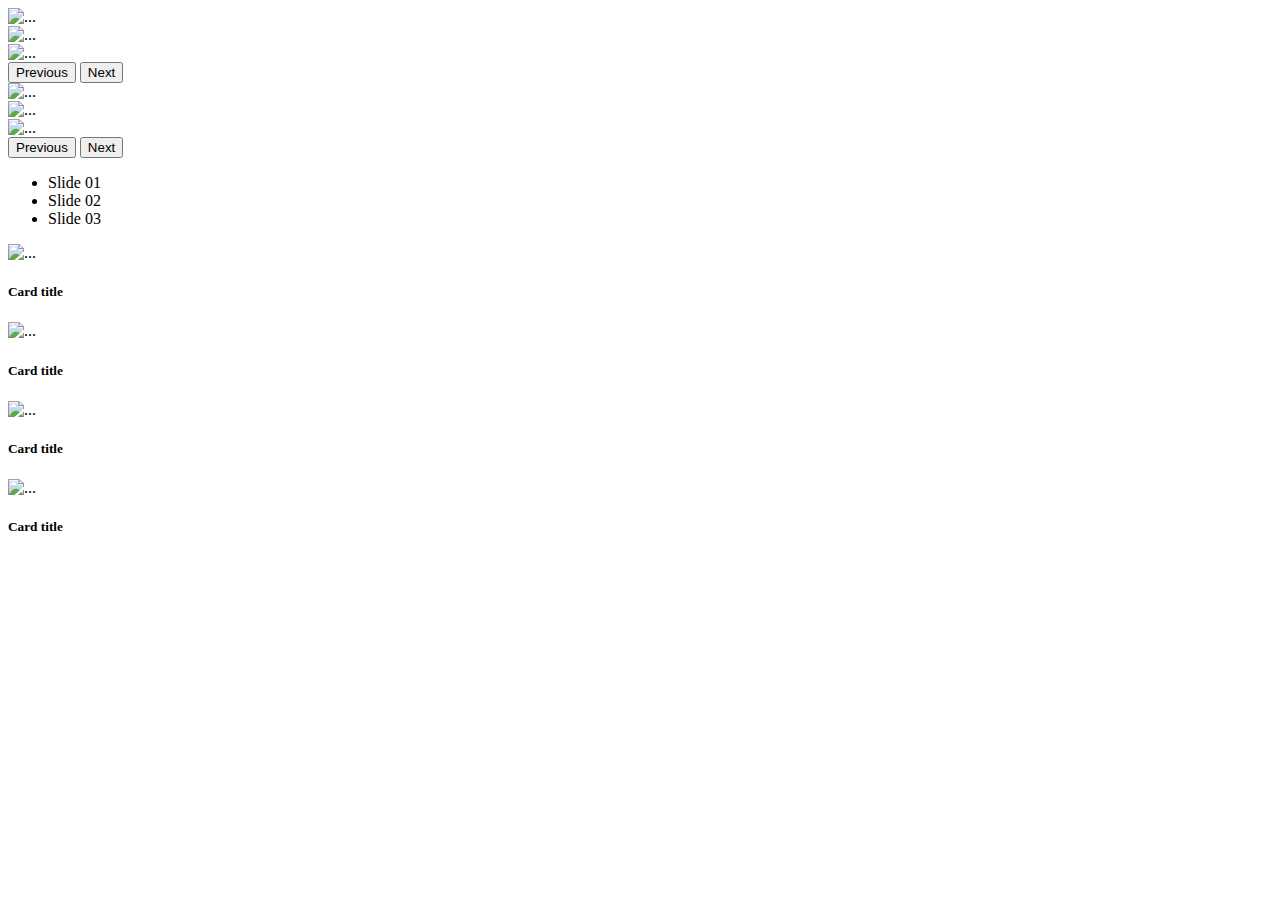
==== home.html @ 9c2af55e "Initial commit" ====
<!DOCTYPE html>
<html lang="es">
    <head>
        <meta charset="UTF-8">
        <meta name="viewport" content="width=device-width, initial-scale=1.0">
        <link href="https://cdn.jsdelivr.net/npm/bootstrap@5.1.3/dist/css/bootstrap.min.css" rel="stylesheet" integrity="sha384-1BmE4kWBq78iYhFldvKuhfTAU6auU8tT94WrHftjDbrCEXSU1oBoqyl2QvZ6jIW3" crossorigin="anonymous">
        <link href="https://cdn.jsdelivr.net/npm/@splidejs/splide@3.6.12/dist/css/splide.min.css">
    </head>

    <body>

        <div id="carouselExampleControls" class="carousel slide" data-bs-ride="carousel">
            <div class="carousel-inner">
              <div class="carousel-item active">
                <img src="https://www.highsnobiety.com/static-assets/thumbor/fL8IIqstKiZRRdXD_s-E1AO3zhA=/1600x1067/www.highsnobiety.com/static-assets/wp-content/uploads/2019/12/13124156/vintage-clothes-thrift-shopping-main.jpg" class="d-block w-100" alt="...">
              </div>
              <div class="carousel-item">
                <img src="https://www.highsnobiety.com/static-assets/thumbor/fL8IIqstKiZRRdXD_s-E1AO3zhA=/1600x1067/www.highsnobiety.com/static-assets/wp-content/uploads/2019/12/13124156/vintage-clothes-thrift-shopping-main.jpg" class="d-block w-100" alt="...">
              </div>
              <div class="carousel-item">
                <img src="https://www.highsnobiety.com/static-assets/thumbor/fL8IIqstKiZRRdXD_s-E1AO3zhA=/1600x1067/www.highsnobiety.com/static-assets/wp-content/uploads/2019/12/13124156/vintage-clothes-thrift-shopping-main.jpg" class="d-block w-100" alt="...">
              </div>
            </div>
            <button class="carousel-control-prev" type="button" data-bs-target="#carouselExampleControls" data-bs-slide="prev">
              <span class="carousel-control-prev-icon" aria-hidden="true"></span>
              <span class="visually-hidden">Previous</span>
            </button>
            <button class="carousel-control-next" type="button" data-bs-target="#carouselExampleControls" data-bs-slide="next">
              <span class="carousel-control-next-icon" aria-hidden="true"></span>
              <span class="visually-hidden">Next</span>
            </button>
        </div>

        <div id="carouselExampleControls" class="carousel slide" data-bs-ride="carousel">
            <div class="carousel-inner">
              <div class="carousel-item active">
                <img src="https://www.highsnobiety.com/static-assets/thumbor/fL8IIqstKiZRRdXD_s-E1AO3zhA=/1600x1067/www.highsnobiety.com/static-assets/wp-content/uploads/2019/12/13124156/vintage-clothes-thrift-shopping-main.jpg" class="d-block w-100" alt="...">
              </div>
              <div class="carousel-item">
                <img src="https://www.highsnobiety.com/static-assets/thumbor/fL8IIqstKiZRRdXD_s-E1AO3zhA=/1600x1067/www.highsnobiety.com/static-assets/wp-content/uploads/2019/12/13124156/vintage-clothes-thrift-shopping-main.jpg" class="d-block w-100" alt="...">
              </div>
              <div class="carousel-item">
                <img src="https://www.highsnobiety.com/static-assets/thumbor/fL8IIqstKiZRRdXD_s-E1AO3zhA=/1600x1067/www.highsnobiety.com/static-assets/wp-content/uploads/2019/12/13124156/vintage-clothes-thrift-shopping-main.jpg" class="d-block w-100" alt="...">
              </div>
            </div>
            <button class="carousel-control-prev" type="button" data-bs-target="#carouselExampleControls" data-bs-slide="prev">
              <span class="carousel-control-prev-icon" aria-hidden="true"></span>
              <span class="visually-hidden">Previous</span>
            </button>
            <button class="carousel-control-next" type="button" data-bs-target="#carouselExampleControls" data-bs-slide="next">
              <span class="carousel-control-next-icon" aria-hidden="true"></span>
              <span class="visually-hidden">Next</span>
            </button>
        </div>



        <div class="splide">
            <div class="splide__track">
                  <ul class="splide__list">
                      <li class="splide__slide">Slide 01</li>
                      <li class="splide__slide">Slide 02</li>
                      <li class="splide__slide">Slide 03</li>
                  </ul>
            </div>
        </div>


        <div class="row">
            <div class="col-md-3">
                <div class="card">
                    <img src="https://carestino-pe-wrzqwdwu5ozbnlo9.stackpathdns.com/uploads/productos_imagen_3081-1_pe-1605543957.jpg" class="card-img-top" alt="...">
                    <div class="card-body">
                        <h5 class="card-title">Card title</h5>
                    </div>
                </div>
            </div>
            <div class="col-md-3">
                <div class="card">
                    <img src="https://carestino-pe-wrzqwdwu5ozbnlo9.stackpathdns.com/uploads/productos_imagen_3081-1_pe-1605543957.jpg" class="card-img-top" alt="...">
                    <div class="card-body">
                        <h5 class="card-title">Card title</h5>
                    </div>                </div>
            </div>
            <div class="col-md-3">
                <div class="card">
                    <img src="https://carestino-pe-wrzqwdwu5ozbnlo9.stackpathdns.com/uploads/productos_imagen_3081-1_pe-1605543957.jpg" class="card-img-top" alt="...">
                    <div class="card-body">
                        <h5 class="card-title">Card title</h5>
                    </div>
                </div>
            </div>
            <div class="col-md-3">
                <div class="card">
                    <img src="https://carestino-pe-wrzqwdwu5ozbnlo9.stackpathdns.com/uploads/productos_imagen_3081-1_pe-1605543957.jpg" class="card-img-top" alt="...">
                    <div class="card-body">
                        <h5 class="card-title">Card title</h5>
                    </div>
                </div>
            </div>
        </div>

        <script src="https://cdn.jsdelivr.net/npm/bootstrap@5.1.3/dist/js/bootstrap.bundle.min.js" integrity="sha384-ka7Sk0Gln4gmtz2MlQnikT1wXgYsOg+OMhuP+IlRH9sENBO0LRn5q+8nbTov4+1p" crossorigin="anonymous"></script>
        <script type="text/javascript" src="https://cdn.jsdelivr.net/npm/@glidejs/glide"></script>
    </body>
</html>
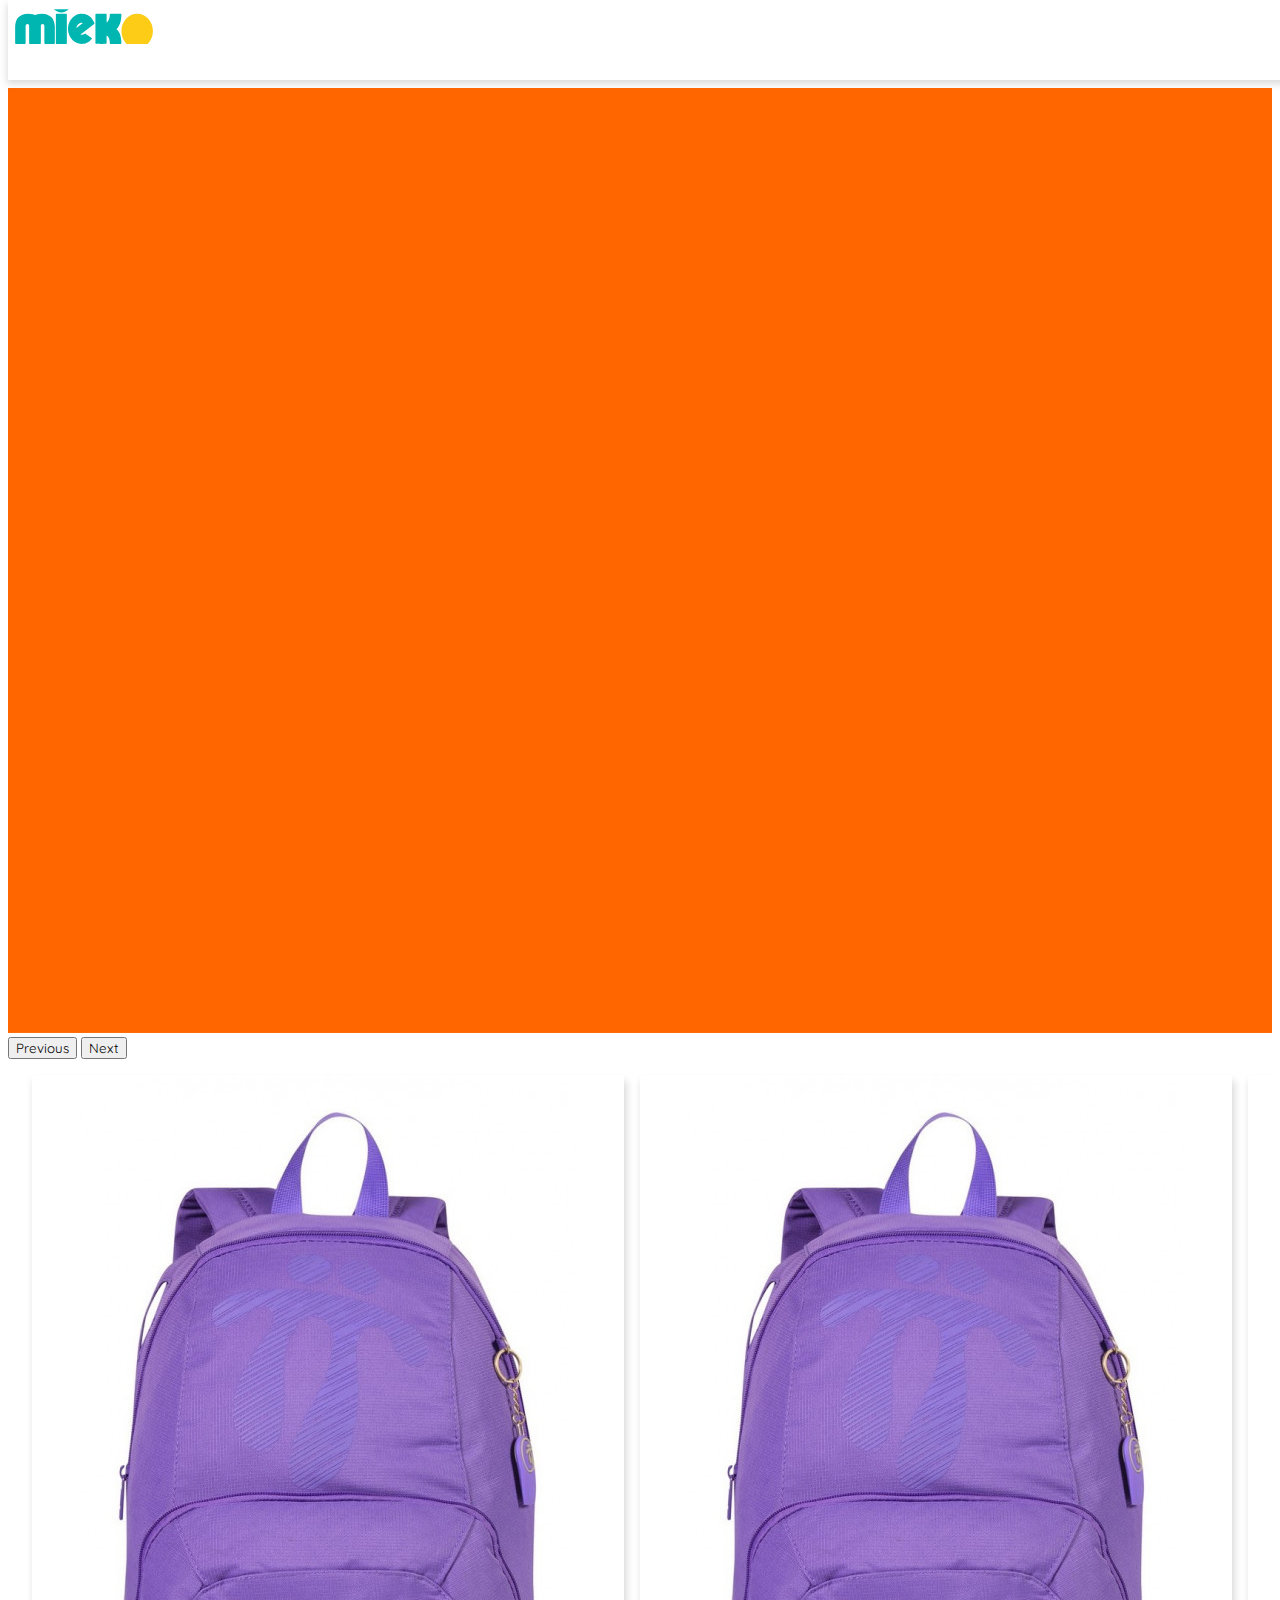
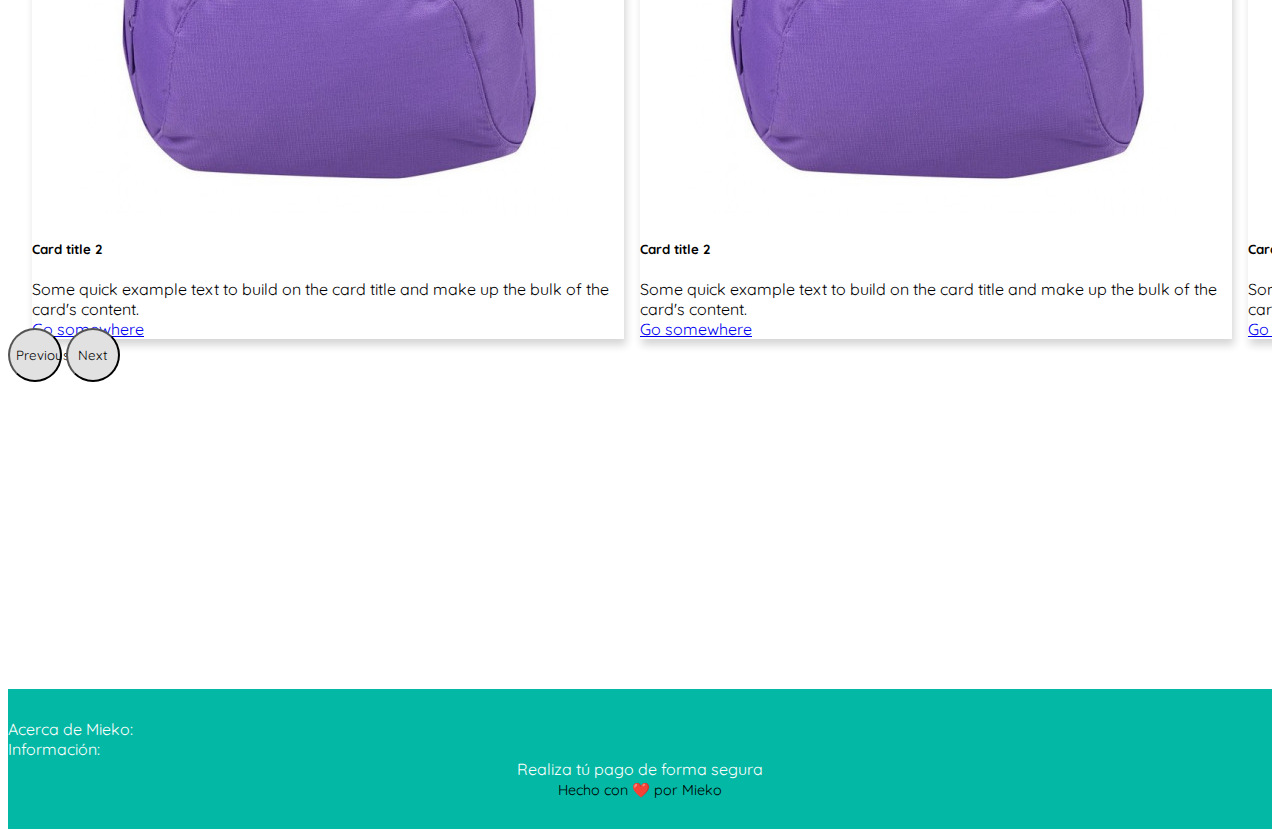
==== commit 34a84548: "home" ====
--- a/home.html
+++ b/home.html
@@ -1,106 +1,192 @@
 <!DOCTYPE html>
 <html lang="es">
     <head>
-        <meta charset="UTF-8">
-        <meta name="viewport" content="width=device-width, initial-scale=1.0">
-        <link href="https://cdn.jsdelivr.net/npm/bootstrap@5.1.3/dist/css/bootstrap.min.css" rel="stylesheet" integrity="sha384-1BmE4kWBq78iYhFldvKuhfTAU6auU8tT94WrHftjDbrCEXSU1oBoqyl2QvZ6jIW3" crossorigin="anonymous">
-        <link href="https://cdn.jsdelivr.net/npm/@splidejs/splide@3.6.12/dist/css/splide.min.css">
+      <meta charset="utf-8">
+      <meta http-equiv="X-UA-Compatible" content="IE=edge">
+      <meta name="viewport" content="width=device-width, initial-scale=1.0">
+      <link rel="stylesheet" href="https://necolas.github.io/normalize.css/8.0.1/normalize.css">
+      <link href="https://cdn.jsdelivr.net/npm/bootstrap@5.1.3/dist/css/bootstrap.min.css" rel="stylesheet" integrity="sha384-1BmE4kWBq78iYhFldvKuhfTAU6auU8tT94WrHftjDbrCEXSU1oBoqyl2QvZ6jIW3" crossorigin="anonymous">
+      <link rel="stylesheet" href="https://maxst.icons8.com/vue-static/landings/line-awesome/line-awesome/1.3.0/css/line-awesome.min.css">
+      <link rel="stylesheet" href="./assets/css/io.css?v=1">
     </head>
+
 
     <body>
 
-        <div id="carouselExampleControls" class="carousel slide" data-bs-ride="carousel">
-            <div class="carousel-inner">
-              <div class="carousel-item active">
-                <img src="https://www.highsnobiety.com/static-assets/thumbor/fL8IIqstKiZRRdXD_s-E1AO3zhA=/1600x1067/www.highsnobiety.com/static-assets/wp-content/uploads/2019/12/13124156/vintage-clothes-thrift-shopping-main.jpg" class="d-block w-100" alt="...">
+      <header class="header-main">
+          <div class="deskContent">
+              <img class="logo" src="assets/img/logo_mieko.svg" alt="">
+              <a href="https://mieko.pe/mi-cuenta" title="Acceda a su cuenta de cliente" rel="nofollow">
+                  <i class="las la-user icon_top"></i>
+              </a>
+          </div>
+          <div class="mobileContent">
+              <img class="logo" src="assets/img/logo_mieko.svg" alt="">
+          </div>
+      </header>
+
+      <main class="content-main content-main-std">
+        
+        <div class="banner-home">
+
+          <div class="deskContent">
+            <div id="carouselExampleControls" class="carousel slide" data-bs-ride="carousel">
+              <div class="carousel-inner">
+                <div class="carousel-item active">
+                  <img src="./assets/img/banner/template-banner-web.svg" class="d-block w-100" alt="...">
+                </div>
+                <!-- <div class="carousel-item">
+                  <img src="https://www.peru-retail.com/wp-content/uploads/Saga-Falabella-aumento-utilidad-neta-en-Peru-1024x619.jpg" class="d-block w-100" alt="...">
+                </div>
+                <div class="carousel-item">
+                  <img src="https://www.peru-retail.com/wp-content/uploads/Saga-Falabella-aumento-utilidad-neta-en-Peru-1024x619.jpg" class="d-block w-100" alt="...">
+                </div> -->
               </div>
-              <div class="carousel-item">
-                <img src="https://www.highsnobiety.com/static-assets/thumbor/fL8IIqstKiZRRdXD_s-E1AO3zhA=/1600x1067/www.highsnobiety.com/static-assets/wp-content/uploads/2019/12/13124156/vintage-clothes-thrift-shopping-main.jpg" class="d-block w-100" alt="...">
+              <button class="carousel-control-prev" type="button" data-bs-target="#carouselExampleControls" data-bs-slide="prev">
+                <span class="carousel-control-prev-icon" aria-hidden="true"></span>
+                <span class="visually-hidden">Previous</span>
+              </button>
+              <button class="carousel-control-next" type="button" data-bs-target="#carouselExampleControls" data-bs-slide="next">
+                <span class="carousel-control-next-icon" aria-hidden="true"></span>
+                <span class="visually-hidden">Next</span>
+              </button>
+            </div>
+          </div>
+
+          <div class="mobileContent">
+            <div id="carouselExampleControls" class="carousel slide" data-bs-ride="carousel">
+              <div class="carousel-inner">
+                <div class="carousel-item active">
+                  <img src="./assets/img/banner/movil-slider.png" class="d-block w-100" alt="...">
+                </div>
+                <!-- <div class="carousel-item">
+                  <img src="https://www.peru-retail.com/wp-content/uploads/Saga-Falabella-aumento-utilidad-neta-en-Peru-1024x619.jpg" class="d-block w-100" alt="...">
+                </div>
+                <div class="carousel-item">
+                  <img src="https://www.peru-retail.com/wp-content/uploads/Saga-Falabella-aumento-utilidad-neta-en-Peru-1024x619.jpg" class="d-block w-100" alt="...">
+                </div> -->
               </div>
-              <div class="carousel-item">
-                <img src="https://www.highsnobiety.com/static-assets/thumbor/fL8IIqstKiZRRdXD_s-E1AO3zhA=/1600x1067/www.highsnobiety.com/static-assets/wp-content/uploads/2019/12/13124156/vintage-clothes-thrift-shopping-main.jpg" class="d-block w-100" alt="...">
-              </div>
+              <button class="carousel-control-prev" type="button" data-bs-target="#carouselExampleControls" data-bs-slide="prev">
+                <span class="carousel-control-prev-icon" aria-hidden="true"></span>
+                <span class="visually-hidden">Previous</span>
+              </button>
+              <button class="carousel-control-next" type="button" data-bs-target="#carouselExampleControls" data-bs-slide="next">
+                <span class="carousel-control-next-icon" aria-hidden="true"></span>
+                <span class="visually-hidden">Next</span>
+              </button>
             </div>
-            <button class="carousel-control-prev" type="button" data-bs-target="#carouselExampleControls" data-bs-slide="prev">
-              <span class="carousel-control-prev-icon" aria-hidden="true"></span>
-              <span class="visually-hidden">Previous</span>
-            </button>
-            <button class="carousel-control-next" type="button" data-bs-target="#carouselExampleControls" data-bs-slide="next">
-              <span class="carousel-control-next-icon" aria-hidden="true"></span>
-              <span class="visually-hidden">Next</span>
-            </button>
-        </div>
+          </div>          
 
-        <div id="carouselExampleControls" class="carousel slide" data-bs-ride="carousel">
-            <div class="carousel-inner">
-              <div class="carousel-item active">
-                <img src="https://www.highsnobiety.com/static-assets/thumbor/fL8IIqstKiZRRdXD_s-E1AO3zhA=/1600x1067/www.highsnobiety.com/static-assets/wp-content/uploads/2019/12/13124156/vintage-clothes-thrift-shopping-main.jpg" class="d-block w-100" alt="...">
-              </div>
-              <div class="carousel-item">
-                <img src="https://www.highsnobiety.com/static-assets/thumbor/fL8IIqstKiZRRdXD_s-E1AO3zhA=/1600x1067/www.highsnobiety.com/static-assets/wp-content/uploads/2019/12/13124156/vintage-clothes-thrift-shopping-main.jpg" class="d-block w-100" alt="...">
-              </div>
-              <div class="carousel-item">
-                <img src="https://www.highsnobiety.com/static-assets/thumbor/fL8IIqstKiZRRdXD_s-E1AO3zhA=/1600x1067/www.highsnobiety.com/static-assets/wp-content/uploads/2019/12/13124156/vintage-clothes-thrift-shopping-main.jpg" class="d-block w-100" alt="...">
-              </div>
-            </div>
-            <button class="carousel-control-prev" type="button" data-bs-target="#carouselExampleControls" data-bs-slide="prev">
-              <span class="carousel-control-prev-icon" aria-hidden="true"></span>
-              <span class="visually-hidden">Previous</span>
-            </button>
-            <button class="carousel-control-next" type="button" data-bs-target="#carouselExampleControls" data-bs-slide="next">
-              <span class="carousel-control-next-icon" aria-hidden="true"></span>
-              <span class="visually-hidden">Next</span>
-            </button>
         </div>
 
 
 
-        <div class="splide">
-            <div class="splide__track">
-                  <ul class="splide__list">
-                      <li class="splide__slide">Slide 01</li>
-                      <li class="splide__slide">Slide 02</li>
-                      <li class="splide__slide">Slide 03</li>
-                  </ul>
+        <div id="carouselExampleControls" class="carousel slide" data-bs-ride="carousel">
+          <div class="carousel-inner carousel-inner-custom">
+            <div class="carousel-item carousel-item-custom active">
+              
+              <div class="card card-product-custom">
+                <img src="/assets/img/producto.jpg" class="d-block w-100" alt="...">
+                <div class="card-body">
+                    <h5 class="card-title">Card title 2</h5>
+                    <p class="card-text">Some quick example text to build on the card title and make up the bulk of the
+                        card's content.</p>
+                    <a href="#" class="btn btn-primary">Go somewhere</a>
+                </div>
+              </div>
+
             </div>
+            <div class="carousel-item carousel-item-custom">
+              
+              <div class="card card-product-custom">
+                <img src="/assets/img/producto.jpg" class="d-block w-100" alt="...">
+                <div class="card-body">
+                    <h5 class="card-title">Card title 2</h5>
+                    <p class="card-text">Some quick example text to build on the card title and make up the bulk of the
+                        card's content.</p>
+                    <a href="#" class="btn btn-primary">Go somewhere</a>
+                </div>
+              </div>
+
+            </div>
+
+
+            <div class="carousel-item carousel-item-custom">
+              
+              <div class="card card-product-custom">
+                <img src="/assets/img/producto.jpg" class="d-block w-100" alt="...">
+                <div class="card-body">
+                    <h5 class="card-title">Card title 2</h5>
+                    <p class="card-text">Some quick example text to build on the card title and make up the bulk of the
+                        card's content.</p>
+                    <a href="#" class="btn btn-primary">Go somewhere</a>
+                </div>
+              </div>
+
+            </div>
+
+            <div class="carousel-item carousel-item-custom">
+              
+              <div class="card card-product-custom">
+                <img src="/assets/img/producto.jpg" class="d-block w-100" alt="...">
+                <div class="card-body">
+                    <h5 class="card-title">Card title 2</h5>
+                    <p class="card-text">Some quick example text to build on the card title and make up the bulk of the
+                        card's content.</p>
+                    <a href="#" class="btn btn-primary">Go somewhere</a>
+                </div>
+              </div>
+
+            </div>
+
+          </div>
+          <button class="carousel-control-prev carousel-control-prev-custom" type="button" data-bs-target="#carouselExampleControls" data-bs-slide="prev">
+            <span class="carousel-control-prev-icon" aria-hidden="true"></span>
+            <span class="visually-hidden">Previous</span>
+          </button>
+          <button class="carousel-control-next carousel-control-next-custom" type="button" data-bs-target="#carouselExampleControls" data-bs-slide="next">
+            <span class="carousel-control-next-icon" aria-hidden="true"></span>
+            <span class="visually-hidden">Next</span>
+          </button>
         </div>
 
 
-        <div class="row">
-            <div class="col-md-3">
-                <div class="card">
-                    <img src="https://carestino-pe-wrzqwdwu5ozbnlo9.stackpathdns.com/uploads/productos_imagen_3081-1_pe-1605543957.jpg" class="card-img-top" alt="...">
-                    <div class="card-body">
-                        <h5 class="card-title">Card title</h5>
-                    </div>
-                </div>
-            </div>
-            <div class="col-md-3">
-                <div class="card">
-                    <img src="https://carestino-pe-wrzqwdwu5ozbnlo9.stackpathdns.com/uploads/productos_imagen_3081-1_pe-1605543957.jpg" class="card-img-top" alt="...">
-                    <div class="card-body">
-                        <h5 class="card-title">Card title</h5>
-                    </div>                </div>
-            </div>
-            <div class="col-md-3">
-                <div class="card">
-                    <img src="https://carestino-pe-wrzqwdwu5ozbnlo9.stackpathdns.com/uploads/productos_imagen_3081-1_pe-1605543957.jpg" class="card-img-top" alt="...">
-                    <div class="card-body">
-                        <h5 class="card-title">Card title</h5>
-                    </div>
-                </div>
-            </div>
-            <div class="col-md-3">
-                <div class="card">
-                    <img src="https://carestino-pe-wrzqwdwu5ozbnlo9.stackpathdns.com/uploads/productos_imagen_3081-1_pe-1605543957.jpg" class="card-img-top" alt="...">
-                    <div class="card-body">
-                        <h5 class="card-title">Card title</h5>
-                    </div>
-                </div>
-            </div>
-        </div>
 
-        <script src="https://cdn.jsdelivr.net/npm/bootstrap@5.1.3/dist/js/bootstrap.bundle.min.js" integrity="sha384-ka7Sk0Gln4gmtz2MlQnikT1wXgYsOg+OMhuP+IlRH9sENBO0LRn5q+8nbTov4+1p" crossorigin="anonymous"></script>
-        <script type="text/javascript" src="https://cdn.jsdelivr.net/npm/@glidejs/glide"></script>
+        <br>
+        <br>
+        <br>
+        <br>
+        <br>
+        <br>
+        <br>
+        <br>
+        <br>
+        <br>
+        <br>
+        <br>
+
+      </main>
+
+      <footer class="footer-main">
+          <div class="row">
+              <div class="col-md-4">
+                  Acerca de Mieko:
+              </div>
+              <div class="col-md-4">
+                  Información:
+              </div>
+              <div class="col-md-4">
+                  <center>Realiza tú pago de forma segura</center>
+              </div>                                
+          </div>
+          <center><span class="title-copyright">Hecho con ❤️ por Mieko</span></center>
+      </footer>
+
+      <script src="https://ajax.googleapis.com/ajax/libs/jquery/3.5.1/jquery.min.js"></script>
+      <script src="https://cdn.jsdelivr.net/npm/bootstrap@5.1.3/dist/js/bootstrap.bundle.min.js" integrity="sha384-ka7Sk0Gln4gmtz2MlQnikT1wXgYsOg+OMhuP+IlRH9sENBO0LRn5q+8nbTov4+1p" crossorigin="anonymous"></script>
+      <script src="/assets/js/io.js"></script>
+
     </body>
+  
+  
 </html>--- a/assets/css/io.css
+++ b/assets/css/io.css
@@ -0,0 +1,376 @@
+:root {
+    --principal-yellow: rgb(252, 204, 22);
+    --principal-green: #03B8A4;
+}
+
+@font-face {
+    font-family: "gilroy";
+    src: url("../font/gilroy-light.otf");
+}
+
+@font-face {
+    font-family: "poiret";
+    src: url("../font/poiret-one.ttf");
+}
+
+@font-face {
+    font-family: "quicksand";
+    src: url("../font/Quicksand-VariableFont_wght.ttf");
+}
+
+@font-face {
+    font-family: "humanist";
+    src: url("../font/Humanist.ttf");
+}
+
+*{
+    font-family: "quicksand";
+}
+
+html, body {
+    max-width: 100%;
+    overflow-x: hidden;
+}
+
+p{
+    padding-top: 0px;
+    padding-bottom: 0px;
+    margin-top: 0px;
+    margin-bottom: 0px;
+}
+
+.header-main{
+    position: fixed;
+    top: 0;
+    background: #fff;
+    width: 100%;
+    height: 80px;
+    box-shadow: -1px 4px 7px 0px #79787842;
+    z-index: 1;
+}
+
+.header-main .logo {
+    width: 150px;
+}
+
+.img-100{
+    width: 100%;
+}
+
+.img-full{
+    width: 50%;
+}
+
+.img-full-std{
+    width: 90%;
+}
+
+.medium-text{
+    margin-top: 10px;
+    font-size: 20px;
+}
+
+.title-medium{
+    font-size: 30px;
+    font-family: "poiret";
+}
+
+.content-main{
+    margin-top: 80px;
+    padding-top: 20px;
+    padding-right: 20px;
+    padding-left: 20px;
+}
+
+.big-title{
+    font-size: 70px;
+    font-weight: bold;
+    color: #000;
+    font-family: "humanist";
+}
+
+.sub-title{
+    font-family: "quicksand";
+    font-size: 21px;
+}
+
+.btn-big{
+    color: #fff;
+    background-color: #000;
+    width: 100%;
+    border: 1px solid rgba(0, 0, 0, 0.25);
+    font-family: "humanist";
+    padding: 0.7rem 0.6rem;
+    font-size: 20px;
+}
+
+.icon-ventas-corporativa{
+    width: 150px;
+}
+
+.title-icon{
+    font-family: "quicksand";
+}
+
+.input-form-std{
+    width: 100%;
+    background: #fff;
+    border: 1px solid rgba(0, 0, 0, 0.25);
+    padding: 0.7rem 0.6rem;
+}
+
+.form-group-std{
+    margin-bottom: 20px;
+}
+
+.container-center{
+    padding-left: 300px;
+    padding-right: 300px;
+}
+
+.c-c-c-1{
+    background-color: rgba(221, 208, 205, 0.116);
+    padding: 20px;
+    border-radius: 10px;
+}
+
+.title-copyright{
+    font-size: 0.9em;
+    color: #000;
+}
+
+.footer-main{
+    background: var(--principal-green);
+    margin-top: 40px;
+    padding-top: 30px;
+    padding-bottom: 30px;
+    color: #fff;
+}
+
+.title-detail-product{
+    font-size: 30px;
+    line-height: 1.2;
+    font-weight: bold;
+}
+
+.sku-detail-product{
+    font-size: 18px;
+    color: gray;
+}
+
+.img-main-detail-product{
+    width: 100%;
+}
+
+.btn-add-product{
+    background-color: var(--principal-yellow);
+    border : 0px;
+    font-weight: bold;
+    padding-top: 12px;
+    padding-bottom: 12px;
+    font-size: 13px;
+}
+
+.detail-product-quantity{
+    border: 1px solid rgba(0, 0, 0, 0.25);
+    padding: 0.5rem 0.5rem;
+    min-width: 100px;
+}
+
+.price-sale{
+    font-weight: bold;
+    font-size: 25px;
+}
+
+.price-list{
+
+}
+
+
+/* Product desplegable */
+.tabs-jc {
+    overflow: hidden;
+}
+
+.tab-jc {
+    width: 100%;
+    color: black;
+    overflow: hidden;
+    margin-bottom: 10px;
+}
+
+.tab-jc-label {
+    display: -webkit-box;
+    display: flex;
+    -webkit-box-pack: justify;
+    justify-content: space-between;
+    padding: 1em;
+    background: #f1f3f6;
+    font-weight: bold;
+    cursor: pointer;
+}
+
+.tab-jc-content{
+    display: none;
+}
+
+.tab-jc-label:hover {
+    background: #e2e5ea;
+}
+
+.tab-jc-label::after {
+    content: "\276F";
+    width: 1em;
+    height: 1em;
+    text-align: center;
+    -webkit-transition: all .35s;
+    transition: all .35s;
+}
+
+.input-desplegable:checked + .tab-jc-label {
+    background: #e2e5ea;
+}
+
+.input-desplegable:checked + .tab-jc-label::after {
+    -webkit-transform: rotate(90deg);
+            transform: rotate(90deg);
+}
+
+.input-desplegable:checked ~ .tab-jc-content {
+    max-height: 100vh;
+    padding: 1em;
+    display: block;
+}
+
+.input-desplegable {
+    position: absolute;
+    opacity: 0;
+    z-index: -1;
+}
+/* Product desplegable */
+
+
+.content-main-std{
+    padding-top: 0px;
+    padding-right: 0px;
+    padding-left: 0px;
+}
+
+@media only screen and (max-width: 1200px) {
+    .container-center{
+        padding-left: 20px;
+        padding-right: 20px;
+    }
+
+    .big-title{
+        font-size: 40px;
+    }
+
+    .icon-ventas-corporativa{
+        width: 80px;
+    }
+
+    .img-full{
+        width: 100%;
+    }
+
+    .img-full-std{
+        width: 100%;
+    }
+
+    .title-detail-product{
+        text-align: center;
+        margin-top: 0px;
+        padding-top: 0px;
+        margin-bottom: 0px;
+        padding-bottom: 0px;
+    }
+
+    .sku-detail-product{
+        text-align: center;
+        margin-top: 0px;
+        padding-top: 0px;
+        margin-bottom: 0px;
+        padding-bottom: 0px;
+    }
+
+    .price-sale{
+        text-align: center;
+        margin-top: 0px;
+        padding-top: 0px;
+        margin-bottom: 0px;
+        padding-bottom: 0px;
+    }
+
+    .price-list{
+        text-align: center;
+        margin-top: 0px;
+        padding-top: 0px;
+        margin-bottom: 0px;
+        padding-bottom: 0px;
+    }
+
+    .detail-product-quantity{
+        display: block;
+        margin-right: auto;
+        margin-left: auto;
+    }
+
+    .label-cantidad{
+        text-align: center;
+    }
+
+    .btn-add-product{
+        width: 100%;
+    }
+
+}
+
+@media screen and (min-width: 700px) and (max-width: 900px) { 
+
+    .img-main-detail-product{
+        width: 70%;
+    }
+
+}
+
+
+@media all and (min-width: 999px) {
+    .deskContent {display:block;}
+    .mobileContent {display:none;}
+}
+
+@media all and (max-width: 899px) {
+    .deskContent {display:none;}
+    .mobileContent {display:block;}
+}
+
+
+
+.carousel-inner-custom{
+    padding: 1em;
+}
+.card-product-custom{
+    margin: 0 .5em;
+    box-shadow: 2px 6px 8px 0 rgba(22, 22, 26, 0.18);
+    border: none;
+}
+.carousel-control-prev-custom, .carousel-control-next-custom{
+    background-color: #e1e1e1;
+    width: 6vh;
+    height: 6vh;
+    border-radius: 50%;
+    top: 50%;
+    transform: translateY(-50%);
+}
+
+@media (min-width: 768px) {
+    .carousel-inner-custom {
+      display: flex;
+    }
+    .carousel-item-custom {
+      margin-right: 0;
+      flex: 0 0 33.333333%;
+      display: block;
+    }
+}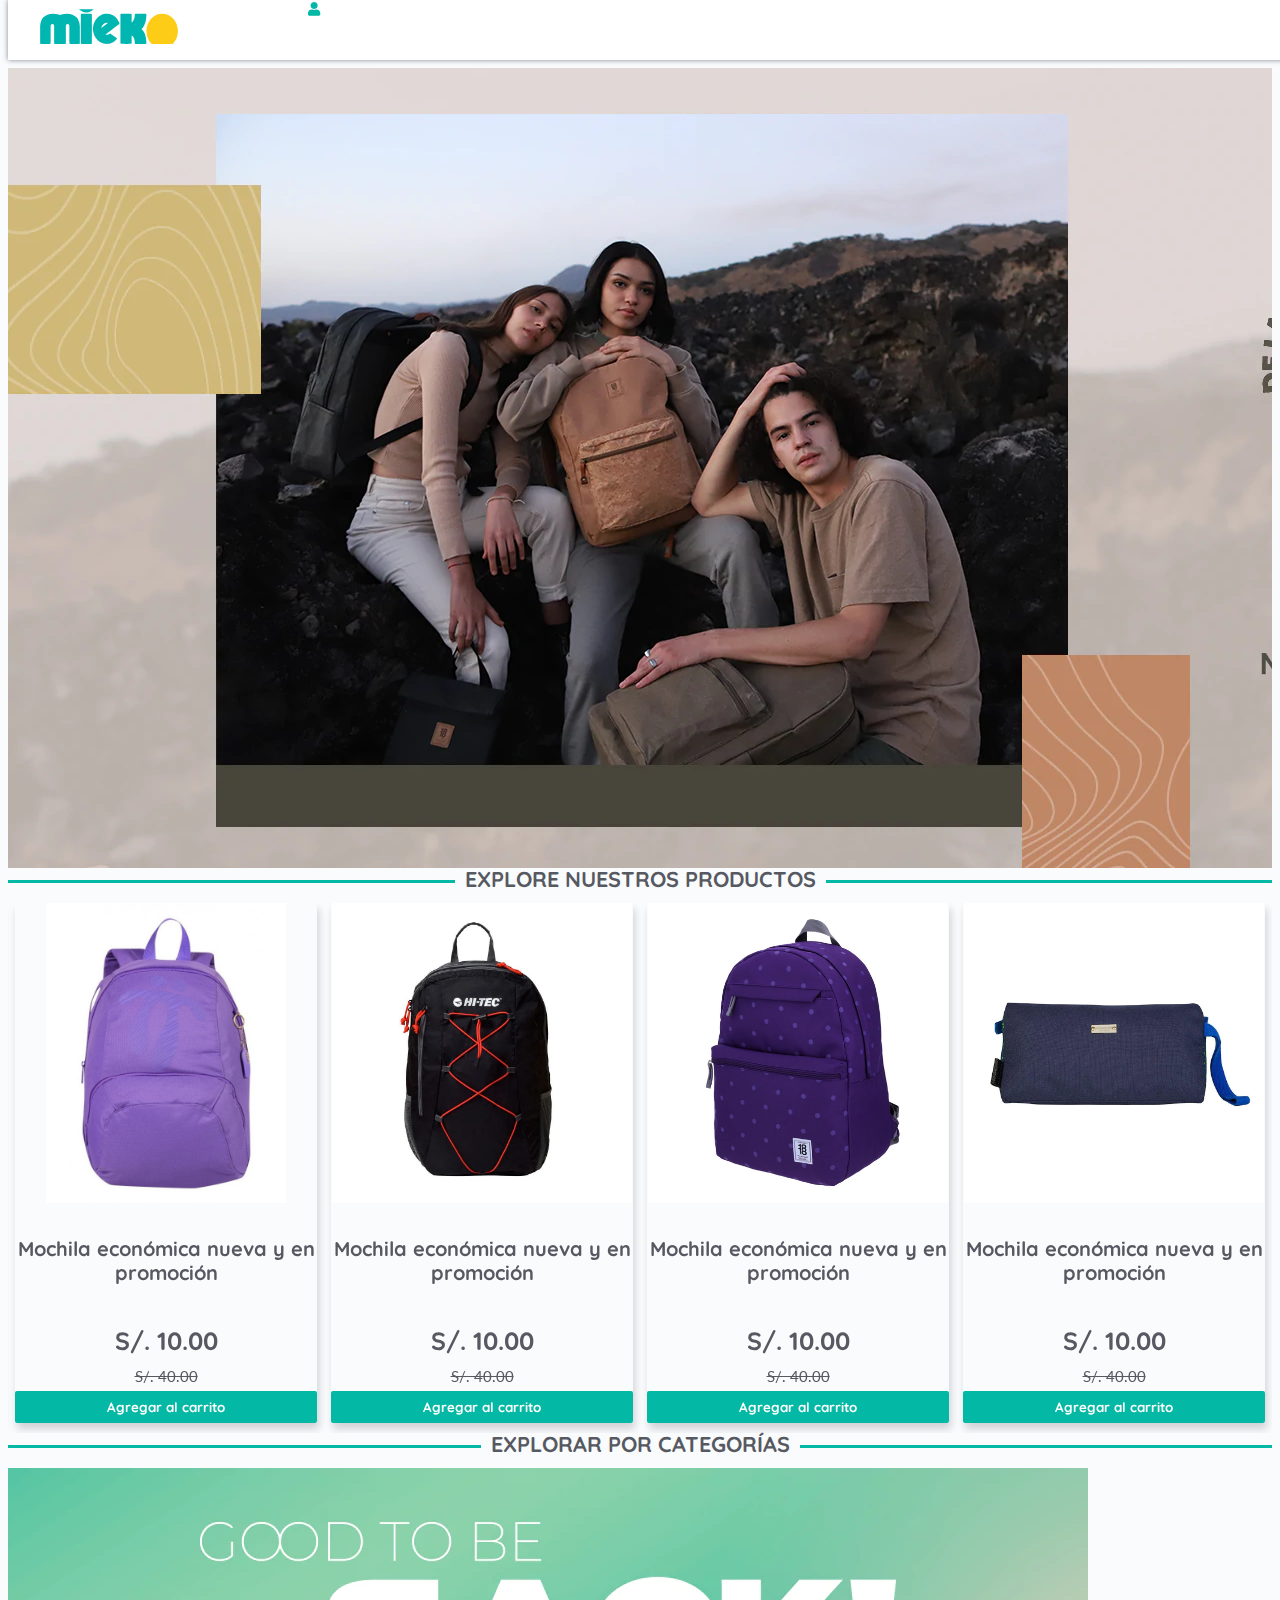
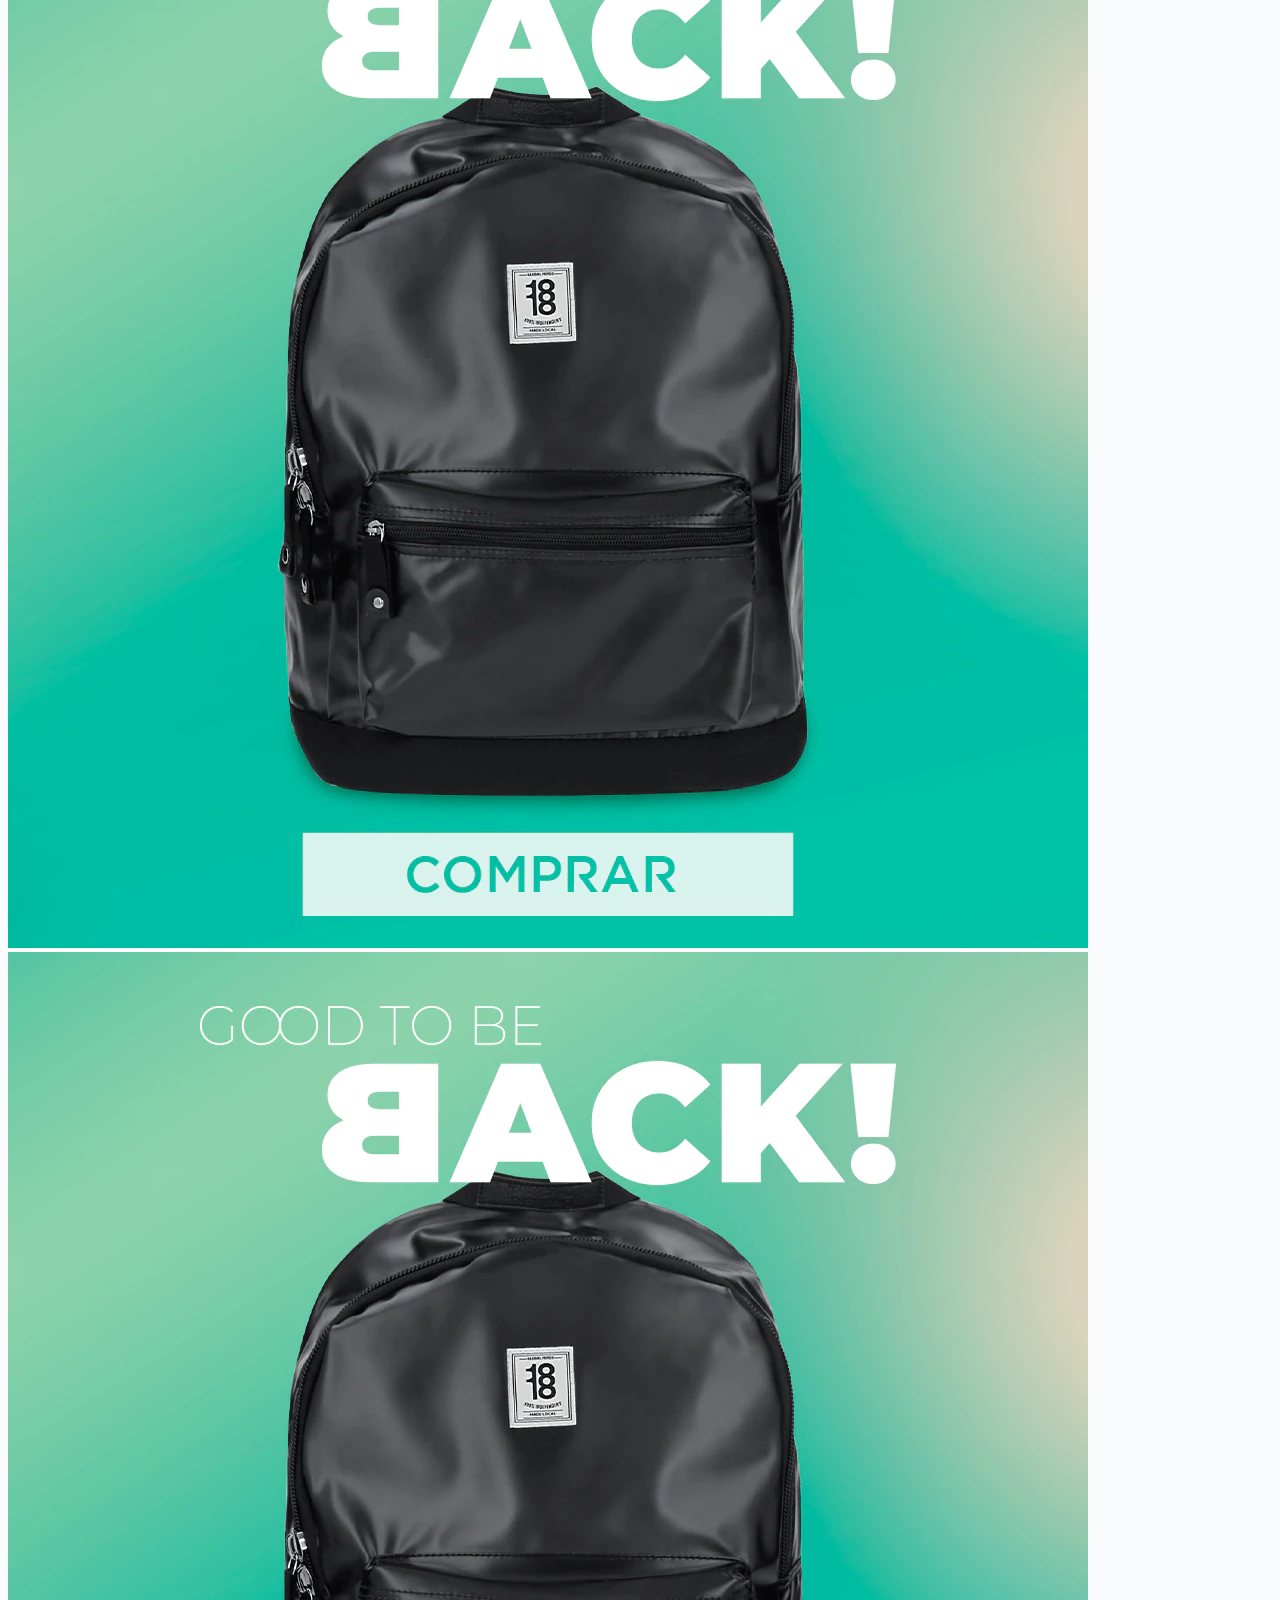
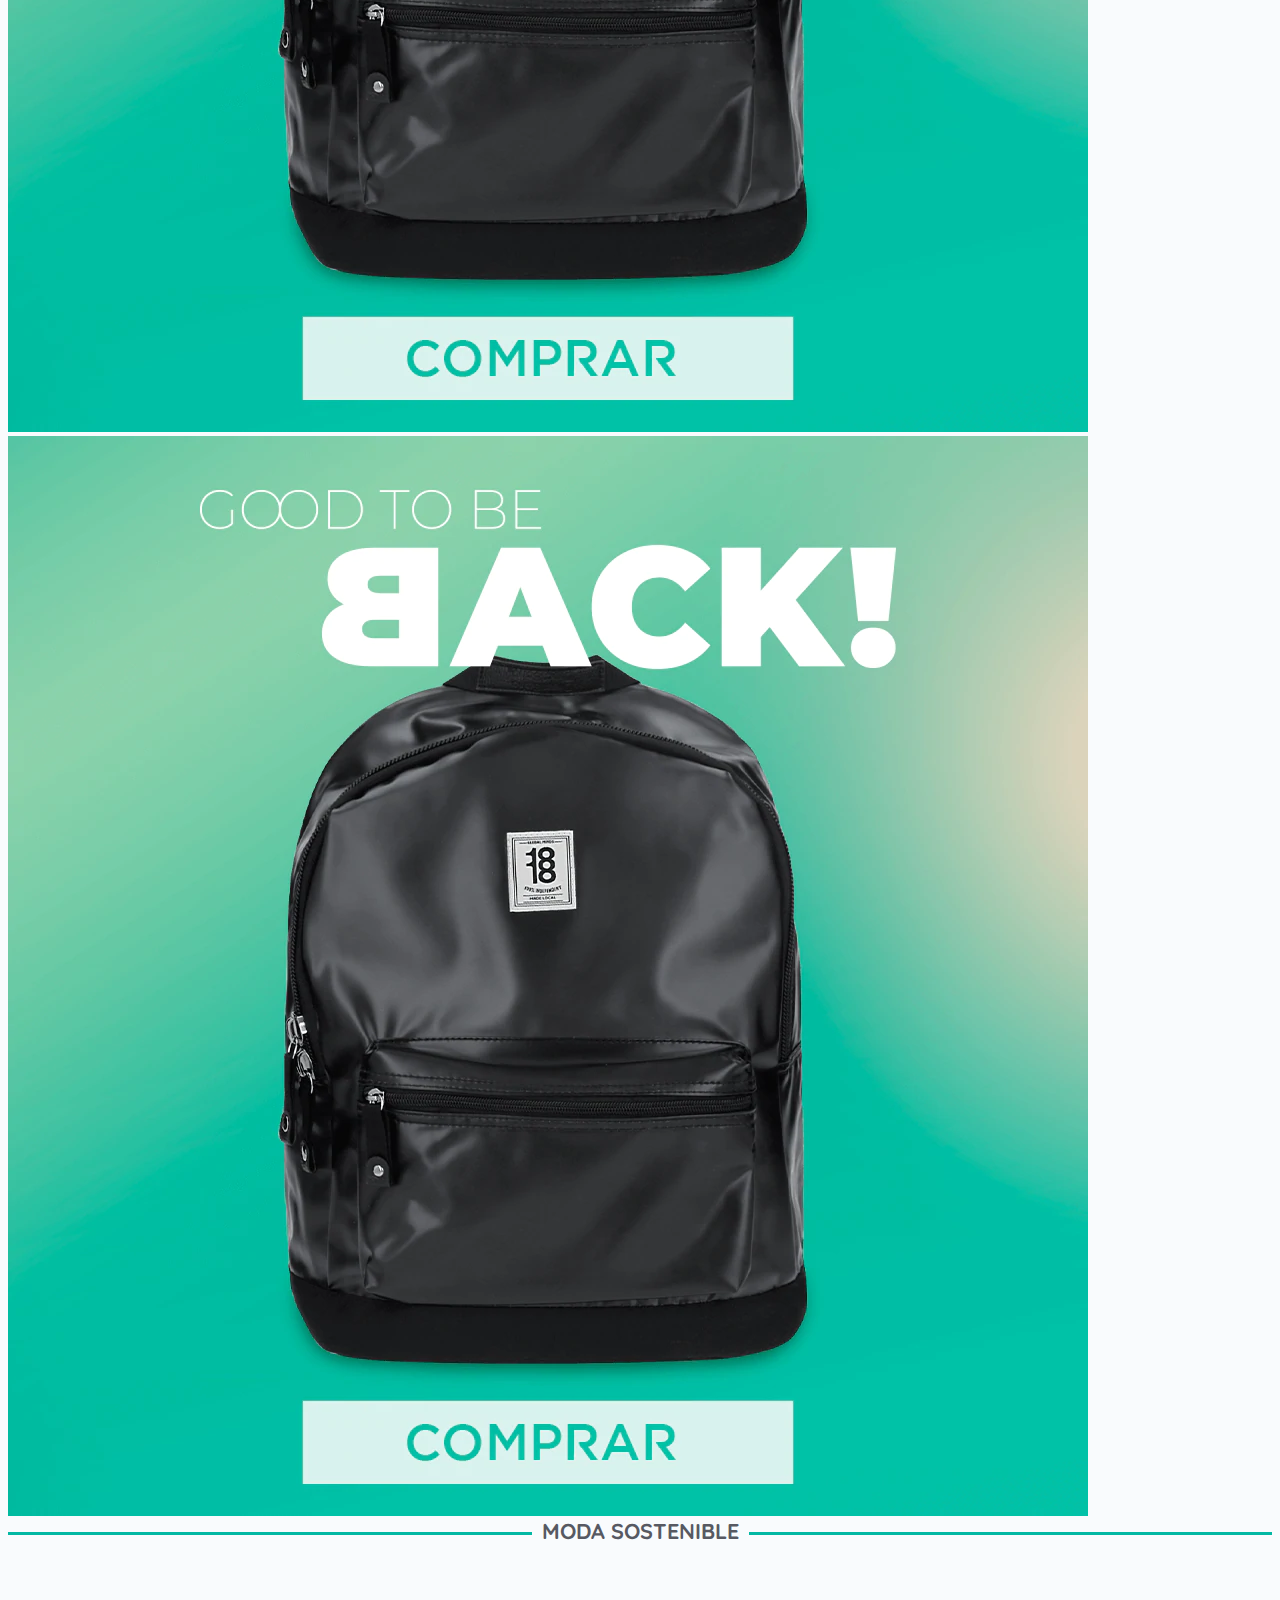
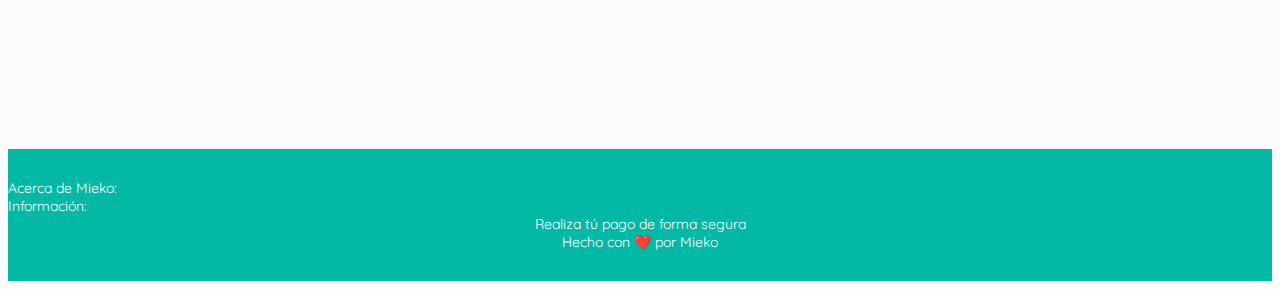
==== commit c0edeb01: "home" ====
--- a/home.html
+++ b/home.html
@@ -5,165 +5,192 @@
       <meta http-equiv="X-UA-Compatible" content="IE=edge">
       <meta name="viewport" content="width=device-width, initial-scale=1.0">
       <link rel="stylesheet" href="https://necolas.github.io/normalize.css/8.0.1/normalize.css">
+
+      <script src="assets/vendor/js/webfont/webfont.min.js"></script>
+      <script>
+        WebFont.load({
+          google: {"families":["Lato:300,400,700,900"]},
+          custom: {"families":["Flaticon", "Font Awesome 5 Solid", "Font Awesome 5 Regular", "Font Awesome 5 Brands", "simple-line-icons"], urls: ['/assets/css/fonts.css']},
+          active: function() {
+            sessionStorage.fonts = true;
+          }
+        });
+      </script>
       <link href="https://cdn.jsdelivr.net/npm/bootstrap@5.1.3/dist/css/bootstrap.min.css" rel="stylesheet" integrity="sha384-1BmE4kWBq78iYhFldvKuhfTAU6auU8tT94WrHftjDbrCEXSU1oBoqyl2QvZ6jIW3" crossorigin="anonymous">
       <link rel="stylesheet" href="https://maxst.icons8.com/vue-static/landings/line-awesome/line-awesome/1.3.0/css/line-awesome.min.css">
-      <link rel="stylesheet" href="./assets/css/io.css?v=1">
+      <link rel="stylesheet" href="assets/vendor/css/slick/slick.css">
+      <link rel="stylesheet" href="assets/vendor/css/slick/slick-theme.css">      
+      <link rel="stylesheet" href="./assets/css/io.css?v=3">
     </head>
 
 
     <body>
 
       <header class="header-main">
-          <div class="deskContent">
-              <img class="logo" src="assets/img/logo_mieko.svg" alt="">
-              <a href="https://mieko.pe/mi-cuenta" title="Acceda a su cuenta de cliente" rel="nofollow">
-                  <i class="las la-user icon_top"></i>
-              </a>
-          </div>
-          <div class="mobileContent">
-              <img class="logo" src="assets/img/logo_mieko.svg" alt="">
-          </div>
+        <div class="logo-header">
+          <a href="home.html" class="logo">
+            <img src="assets/img/logo_mieko.svg" alt="Mieko logo" class="navbar-brand">
+          </a>
+        </div>
+
+        <div class="icons-header">
+          
+          <a>
+            <i class="fas fa-user"></i>
+          </a>
+
+        </div>
       </header>
 
-      <main class="content-main content-main-std">
+      <main class="content-main">
         
         <div class="banner-home">
 
-          <div class="deskContent">
-            <div id="carouselExampleControls" class="carousel slide" data-bs-ride="carousel">
-              <div class="carousel-inner">
-                <div class="carousel-item active">
-                  <img src="./assets/img/banner/template-banner-web.svg" class="d-block w-100" alt="...">
-                </div>
-                <!-- <div class="carousel-item">
-                  <img src="https://www.peru-retail.com/wp-content/uploads/Saga-Falabella-aumento-utilidad-neta-en-Peru-1024x619.jpg" class="d-block w-100" alt="...">
-                </div>
-                <div class="carousel-item">
-                  <img src="https://www.peru-retail.com/wp-content/uploads/Saga-Falabella-aumento-utilidad-neta-en-Peru-1024x619.jpg" class="d-block w-100" alt="...">
-                </div> -->
-              </div>
-              <button class="carousel-control-prev" type="button" data-bs-target="#carouselExampleControls" data-bs-slide="prev">
-                <span class="carousel-control-prev-icon" aria-hidden="true"></span>
-                <span class="visually-hidden">Previous</span>
-              </button>
-              <button class="carousel-control-next" type="button" data-bs-target="#carouselExampleControls" data-bs-slide="next">
-                <span class="carousel-control-next-icon" aria-hidden="true"></span>
-                <span class="visually-hidden">Next</span>
-              </button>
-            </div>
-          </div>
-
-          <div class="mobileContent">
-            <div id="carouselExampleControls" class="carousel slide" data-bs-ride="carousel">
-              <div class="carousel-inner">
-                <div class="carousel-item active">
-                  <img src="./assets/img/banner/movil-slider.png" class="d-block w-100" alt="...">
-                </div>
-                <!-- <div class="carousel-item">
-                  <img src="https://www.peru-retail.com/wp-content/uploads/Saga-Falabella-aumento-utilidad-neta-en-Peru-1024x619.jpg" class="d-block w-100" alt="...">
-                </div>
-                <div class="carousel-item">
-                  <img src="https://www.peru-retail.com/wp-content/uploads/Saga-Falabella-aumento-utilidad-neta-en-Peru-1024x619.jpg" class="d-block w-100" alt="...">
-                </div> -->
-              </div>
-              <button class="carousel-control-prev" type="button" data-bs-target="#carouselExampleControls" data-bs-slide="prev">
-                <span class="carousel-control-prev-icon" aria-hidden="true"></span>
-                <span class="visually-hidden">Previous</span>
-              </button>
-              <button class="carousel-control-next" type="button" data-bs-target="#carouselExampleControls" data-bs-slide="next">
-                <span class="carousel-control-next-icon" aria-hidden="true"></span>
-                <span class="visually-hidden">Next</span>
-              </button>
-            </div>
-          </div>          
-
-        </div>
-
-
-
-        <div id="carouselExampleControls" class="carousel slide" data-bs-ride="carousel">
-          <div class="carousel-inner carousel-inner-custom">
-            <div class="carousel-item carousel-item-custom active">
-              
-              <div class="card card-product-custom">
-                <img src="/assets/img/producto.jpg" class="d-block w-100" alt="...">
-                <div class="card-body">
-                    <h5 class="card-title">Card title 2</h5>
-                    <p class="card-text">Some quick example text to build on the card title and make up the bulk of the
-                        card's content.</p>
-                    <a href="#" class="btn btn-primary">Go somewhere</a>
-                </div>
-              </div>
-
-            </div>
-            <div class="carousel-item carousel-item-custom">
-              
-              <div class="card card-product-custom">
-                <img src="/assets/img/producto.jpg" class="d-block w-100" alt="...">
-                <div class="card-body">
-                    <h5 class="card-title">Card title 2</h5>
-                    <p class="card-text">Some quick example text to build on the card title and make up the bulk of the
-                        card's content.</p>
-                    <a href="#" class="btn btn-primary">Go somewhere</a>
-                </div>
-              </div>
-
-            </div>
-
-
-            <div class="carousel-item carousel-item-custom">
-              
-              <div class="card card-product-custom">
-                <img src="/assets/img/producto.jpg" class="d-block w-100" alt="...">
-                <div class="card-body">
-                    <h5 class="card-title">Card title 2</h5>
-                    <p class="card-text">Some quick example text to build on the card title and make up the bulk of the
-                        card's content.</p>
-                    <a href="#" class="btn btn-primary">Go somewhere</a>
-                </div>
-              </div>
-
-            </div>
-
-            <div class="carousel-item carousel-item-custom">
-              
-              <div class="card card-product-custom">
-                <img src="/assets/img/producto.jpg" class="d-block w-100" alt="...">
-                <div class="card-body">
-                    <h5 class="card-title">Card title 2</h5>
-                    <p class="card-text">Some quick example text to build on the card title and make up the bulk of the
-                        card's content.</p>
-                    <a href="#" class="btn btn-primary">Go somewhere</a>
-                </div>
-              </div>
-
-            </div>
-
-          </div>
-          <button class="carousel-control-prev carousel-control-prev-custom" type="button" data-bs-target="#carouselExampleControls" data-bs-slide="prev">
-            <span class="carousel-control-prev-icon" aria-hidden="true"></span>
-            <span class="visually-hidden">Previous</span>
-          </button>
-          <button class="carousel-control-next carousel-control-next-custom" type="button" data-bs-target="#carouselExampleControls" data-bs-slide="next">
-            <span class="carousel-control-next-icon" aria-hidden="true"></span>
-            <span class="visually-hidden">Next</span>
-          </button>
-        </div>
-
-
-
-        <br>
-        <br>
-        <br>
-        <br>
-        <br>
-        <br>
-        <br>
-        <br>
-        <br>
-        <br>
-        <br>
-        <br>
+          <div class="mobile">
+            <div class="slick-banner">
+              <div>
+                <img class="w-100" src="assets/img/banner/product2-movil.webp" alt="Banner Mieko">
+              </div>
+            </div>
+          </div>
+
+          <div class="desktop">
+ 
+            <div class="slick-banner">
+              <div>
+                <img class="w-100" src="assets/img/banner/product2.webp" alt="">
+              </div>
+            </div>
+
+          </div>
+        </div>
+
+        <div class="mt-5 mx-4">
+          <div>
+            <h2 class="title-beetween-line"><span>EXPLORE NUESTROS PRODUCTOS</span></h2>
+            
+            <div class="slick-carousel-product mx-3">
+              <div class="card card-product">
+                <div class="content-image-card">
+                  <img src="./assets/img/producto.jpg" class="img-product d-block" alt="Producto Mieko">
+                </div>
+                <div class="card-body">
+                  <h5 class="card-title-product">Mochila económica nueva y en promoción</h5>
+                  <p class="card-price-sale">S/. 10.00</p>
+                  <p class="card-list-sale">S/. 40.00</p>
+                  <button type="button" class="btn-card-product">Agregar al carrito</button>
+                </div>
+              </div>
+
+              <div class="card card-product">
+                <div class="content-image-card">
+                  <img src="./assets/img/products/product1.webp" class="img-product d-block" alt="Producto Mieko">
+                </div>
+                <div class="card-body">
+                  <h5 class="card-title-product">Mochila económica nueva y en promoción</h5>
+                  <p class="card-price-sale">S/. 10.00</p>
+                  <p class="card-list-sale">S/. 40.00</p>
+                  <button type="button" class="btn-card-product">Agregar al carrito</button>
+                </div>
+              </div>
+
+              <div class="card card-product">
+                <div class="content-image-card">
+                  <img src="./assets/img/products/product3.webp" class="img-product d-block" alt="Producto Mieko">
+                </div>
+                <div class="card-body">
+                  <h5 class="card-title-product">Mochila económica nueva y en promoción</h5>
+                  <p class="card-price-sale">S/. 10.00</p>
+                  <p class="card-list-sale">S/. 40.00</p>
+                  <button type="button" class="btn-card-product">Agregar al carrito</button>
+                </div>
+              </div>
+
+
+              <div class="card card-product">
+                <div class="content-image-card">
+                  <img src="./assets/img/products/product4.webp" class="img-product d-block" alt="Producto Mieko">
+                </div>
+                <div class="card-body">
+                  <h5 class="card-title-product">Mochila económica nueva y en promoción</h5>
+                  <p class="card-price-sale">S/. 10.00</p>
+                  <p class="card-list-sale">S/. 40.00</p>
+                  <button type="button" class="btn-card-product">Agregar al carrito</button>
+                </div>
+              </div>
+
+
+              <div class="card card-product">
+                <div class="content-image-card">
+                  <img src="./assets/img/products/product5.webp" class="img-product d-block" alt="Producto Mieko">
+                </div>
+                <div class="card-body">
+                  <h5 class="card-title-product">Mochila económica nueva y en promoción</h5>
+                  <p class="card-price-sale">S/. 10.00</p>
+                  <p class="card-list-sale">S/. 40.00</p>
+                  <button type="button" class="btn-card-product">Agregar al carrito</button>
+                </div>
+              </div>
+              
+              
+              <div class="card card-product">
+                <div class="content-image-card">
+                  <img src="./assets/img/products/product6.webp" class="img-product d-block" alt="Producto Mieko">
+                </div>
+                <div class="card-body">
+                  <h5 class="card-title-product">Mochila económica nueva y en promoción</h5>
+                  <p class="card-price-sale">S/. 10.00</p>
+                  <p class="card-list-sale">S/. 40.00</p>
+                  <button type="button" class="btn-card-product">Agregar al carrito</button>
+                </div>
+              </div>
+              
+              
+
+              <div class="card card-product">
+                <div class="content-image-card">
+                  <img src="./assets/img/products/product2.webp" class="img-product d-block" alt="Producto Mieko">
+                </div>  
+                <div class="card-body">
+                  <h5 class="card-title-product">Mochila económica nueva y en promoción</h5>
+                  <p class="card-price-sale">S/. 10.00</p>
+                  <p class="card-list-sale">S/. 40.00</p>
+                  <button type="button" class="btn-card-product">Agregar al carrito</button>
+                </div>
+              </div>              
+
+
+
+            </div>
+          </div>
+
+          <div class="mt-5">
+            <h2 class="title-beetween-line"><span>EXPLORAR POR CATEGORÍAS</span></h2>
+            <div class="row">
+              <div class="col-sm-4 col-md-4 category-banner">
+                <img src="./assets/img/category/1.webp" class="d-block w-100" alt="...">
+              </div>
+              <div class="col-sm-4 col-md-4 category-banner">
+                <img src="./assets/img/category/1.webp" class="d-block w-100" alt="...">
+              </div>
+              <div class="col-sm-4 col-md-4 category-banner">
+                <img src="./assets/img/category/1.webp" class="d-block w-100" alt="...">
+              </div>
+            </div>
+          </div>
+
+          <div class="mt-5">
+            <h2 class="title-beetween-line"><span>MODA SOSTENIBLE</span></h2>
+            <center>
+              <video width="100%" height="100%" autoplay muted class="container-center ">
+                <source src="https://file-examples-com.github.io/uploads/2017/04/file_example_MP4_480_1_5MG.mp4" type="video/mp4">
+              </video>
+            </center>
+          </div>
+        </div>
+
+
+
 
       </main>
 
@@ -182,8 +209,9 @@
           <center><span class="title-copyright">Hecho con ❤️ por Mieko</span></center>
       </footer>
 
-      <script src="https://ajax.googleapis.com/ajax/libs/jquery/3.5.1/jquery.min.js"></script>
+      <script src="assets/vendor/js/jquery/jquery.3.2.1.min.js"></script>
       <script src="https://cdn.jsdelivr.net/npm/bootstrap@5.1.3/dist/js/bootstrap.bundle.min.js" integrity="sha384-ka7Sk0Gln4gmtz2MlQnikT1wXgYsOg+OMhuP+IlRH9sENBO0LRn5q+8nbTov4+1p" crossorigin="anonymous"></script>
+      <script src="assets/vendor/js/slick.min.js"></script>      
       <script src="/assets/js/io.js"></script>
 
     </body>
--- a/assets/css/io.css
+++ b/assets/css/io.css
@@ -1,376 +1,477 @@
-:root {
-    --principal-yellow: rgb(252, 204, 22);
-    --principal-green: #03B8A4;
-}
-
+/*!
+
+ =========================================================
+ * JCodigo Mieko template 
+ =========================================================
+
+ * The above copyright notice and this permission notice shall be included in all copies or substantial portions of the Software.
+
+[Table of contents]
+
+* Background
+* Typography
+* Layouts
+   + Body & Wrapper
+   + Main Header
+   + Sidebar
+* Layouts Color
+* Components
+   + Breadcrumbs
+   + Cards
+     - Card Stats
+     - Card Task
+     - Card States
+     - Card Posts
+     - Card Pricing
+     - Card Annoucement
+     - Card Profile
+     - Accordion
+   + Inputs
+   + Tables
+   + Navbars
+   + Navsearch
+   + Badges
+   + Dropdowns
+   + Charts
+   + Alerts
+   + Buttons
+   + Navtabs
+   + Popovers
+   + Progress
+   + Paginations
+   + Sliders
+   + Modals
+   + Timeline
+   + Maps
+   + Invoice
+   + Messages
+   + Tasks
+   + Settings
+* Plugins
+   + jQueryUI
+   + jQuery Scrollbar
+   + Css Animate
+   + Full Calendar
+   + SweetAlert
+   + Datatables
+
+* Responsive
+
+# [Color codes]
+
+body-text-color: #575962
+white-color: #ffffff
+black-color: #191919
+transparent-bg : transparent
+default-color : #282a3c
+primary-color : #177dff
+secondary-color : #716aca
+info-color : #36a3f7
+success-color : #35cd3a
+warning-color : #ffa534
+danger-color : #f3545d
+
+-------------------------------------------------------------------*/
+*:focus {
+  outline: 0 !important;
+  -webkit-box-shadow: none !important;
+  box-shadow: none !important;
+}
+
+/*   Typography    */
 @font-face {
-    font-family: "gilroy";
-    src: url("../font/gilroy-light.otf");
-}
-
-@font-face {
-    font-family: "poiret";
-    src: url("../font/poiret-one.ttf");
-}
-
-@font-face {
-    font-family: "quicksand";
-    src: url("../font/Quicksand-VariableFont_wght.ttf");
-}
-
-@font-face {
-    font-family: "humanist";
-    src: url("../font/Humanist.ttf");
-}
-
-*{
-    font-family: "quicksand";
+  font-family: "quicksand";
+  src: url("../../assets/fonts/Quicksand-VariableFont_wght.ttf");
+}
+* {
+  font-family: "quicksand";
+}
+
+body, h1, .h1, h2, .h2, h3, .h3, h4, .h4, h5, .h5, h6, .h6, p, .navbar, .brand, .btn-simple, .alert, a, .td-name, td, button.close {
+  -moz-osx-font-smoothing: grayscale;
+  -webkit-font-smoothing: antialiased;
+  font-family: "Lato", sans-serif;
+}
+
+body {
+  font-size: 14px;
+  color: #575962;
+}
+
+a {
+  color: #03B8A4;
+}
+a:hover, a:focus {
+  color: #1269DB;
+}
+
+h1,
+.h1 {
+  font-size: 1.725rem;
+}
+
+h2,
+.h2 {
+  font-size: 1.35rem;
+}
+
+h3,
+.h3 {
+  font-size: 1.1625rem;
+}
+
+h4,
+.h4 {
+  font-size: 1.0375rem;
+}
+
+h5,
+.h5 {
+  font-size: 0.9125rem;
+}
+
+h6,
+.h6 {
+  font-size: 0.825rem;
+}
+
+p {
+  font-size: 14px;
+  line-height: 1.82;
+  margin-bottom: 1rem;
+  word-break: break-word;
+}
+
+h1, h2, h3, h4, h5, h6, .h1, .h2, .h3, .h4, .h5, .h6 {
+  line-height: 1.4;
+}
+h1 a, h2 a, h3 a, h4 a, h5 a, h6 a, .h1 a, .h2 a, .h3 a, .h4 a, .h5 a, .h6 a {
+  color: inherit;
+}
+
+small, .small {
+  font-size: 13px;
+}
+
+b, .b, strong, .strong {
+  font-weight: 600;
+}
+
+.page-pretitle {
+  letter-spacing: 0.08em;
+  text-transform: uppercase;
+  color: #95aac9;
+}
+
+.page-title {
+  font-size: 23px;
+  font-weight: 600;
+  color: #444444;
+  line-height: 30px;
+  margin-bottom: 20px;
+}
+
+.page-category {
+  color: #444444;
+  line-height: 1.8;
+  margin-bottom: 25px;
+}
+
+.text-primary, .text-primary a {
+  color: #03B8A4 !important;
+}
+.text-primary:hover, .text-primary a:hover {
+  color: #03B8A4 !important;
+}
+
+.text-secondary, .text-secondary a {
+  color: #6861CE !important;
+}
+.text-secondary:hover, .text-secondary a:hover {
+  color: #6861CE !important;
+}
+
+.text-info, .text-info a {
+  color: #48ABF7 !important;
+}
+.text-info:hover, .text-info a:hover {
+  color: #48ABF7 !important;
+}
+
+.text-success, .text-success a {
+  color: #31CE36 !important;
+}
+.text-success:hover, .text-success a:hover {
+  color: #31CE36 !important;
+}
+
+.text-warning, .text-warning a {
+  color: #FFAD46 !important;
+}
+.text-warning:hover, .text-warning a:hover {
+  color: #FFAD46 !important;
+}
+
+.text-danger, .text-danger a {
+  color: #F25961 !important;
+}
+.text-danger:hover, .text-danger a:hover {
+  color: #F25961 !important;
+}
+
+label {
+  color: #495057 !important;
+  font-size: 14px !important;
+}
+
+.text-small {
+  font-size: 11px;
+}
+
+.metric-value {
+  margin-bottom: 5px;
+  line-height: 1;
+  white-space: nowrap;
+}
+
+.metric-label {
+  font-size: 0.975rem;
+  font-weight: 500;
+  color: #686f76;
+  white-space: nowrap;
+  margin-bottom: 0;
+}
+
+/*   Font-weight    */
+.fw-light {
+  font-weight: 300 !important;
+}
+
+.fw-normal {
+  font-weight: 400 !important;
+}
+
+.fw-mediumbold {
+  font-weight: 400 !important;
+}
+
+.fw-bold {
+  font-weight: 600 !important;
+}
+
+.fw-extrabold {
+  font-weight: 700 !important;
+}
+
+.title-beetween-line {
+  width: 100%;
+  text-align: center;
+  border-bottom: 3px solid #03B8A4;
+  line-height: 0.1em;
+  margin: 10px 0 20px;
+}
+.title-beetween-line span {
+  background: #f9fbfd;
+  padding: 0 10px;
+}
+
+@media screen and (max-width: 430px) {
+  .title-beetween-line {
+    font-size: 14px;
+  }
+}
+/* 		Opacity  	*/
+.op-9 {
+  opacity: 0.9;
+}
+
+.op-8 {
+  opacity: 0.8;
+}
+
+.op-7 {
+  opacity: 0.7;
+}
+
+.op-6 {
+  opacity: 0.6;
+}
+
+.op-5 {
+  opacity: 0.5;
+}
+
+.op-4 {
+  opacity: 0.4;
+}
+
+.op-3 {
+  opacity: 0.3;
+}
+
+.header-main {
+  position: fixed;
+  background: #ffffff;
+  width: 100%;
+  transition: all 0.5s;
+  height: 60px;
+  width: 100%;
+  z-index: 1001;
+  box-shadow: 0 0 5px rgba(18, 23, 39, 0.5);
+  top: 0px;
+}
+
+.logo-header {
+  float: left;
+  width: 250px;
+  height: 60px;
+  line-height: 60px;
+  color: #333333;
+  z-index: 1001;
+  font-size: 17px;
+  font-weight: 400;
+  padding-left: 25px;
+  padding-right: 25px;
+  display: flex;
+  align-items: center;
+  position: relative;
+  transition: all 0.3s;
+}
+.logo-header .logo {
+  color: #575962;
+  opacity: 1;
+  position: relative;
+  height: 100%;
+  width: 150px;
+}
+
+.footer-main {
+  background: #03B8A4;
+  margin-top: 40px;
+  padding-top: 30px;
+  padding-bottom: 30px;
+  color: #ffffff;
 }
 
 html, body {
-    max-width: 100%;
-    overflow-x: hidden;
-}
-
-p{
-    padding-top: 0px;
-    padding-bottom: 0px;
-    margin-top: 0px;
-    margin-bottom: 0px;
-}
-
-.header-main{
-    position: fixed;
-    top: 0;
-    background: #fff;
-    width: 100%;
-    height: 80px;
-    box-shadow: -1px 4px 7px 0px #79787842;
-    z-index: 1;
-}
-
-.header-main .logo {
-    width: 150px;
-}
-
-.img-100{
-    width: 100%;
-}
-
-.img-full{
-    width: 50%;
-}
-
-.img-full-std{
-    width: 90%;
-}
-
-.medium-text{
-    margin-top: 10px;
-    font-size: 20px;
-}
-
-.title-medium{
-    font-size: 30px;
-    font-family: "poiret";
-}
-
-.content-main{
-    margin-top: 80px;
-    padding-top: 20px;
-    padding-right: 20px;
-    padding-left: 20px;
-}
-
-.big-title{
-    font-size: 70px;
-    font-weight: bold;
-    color: #000;
-    font-family: "humanist";
-}
-
-.sub-title{
-    font-family: "quicksand";
-    font-size: 21px;
-}
-
-.btn-big{
-    color: #fff;
-    background-color: #000;
-    width: 100%;
-    border: 1px solid rgba(0, 0, 0, 0.25);
-    font-family: "humanist";
-    padding: 0.7rem 0.6rem;
-    font-size: 20px;
-}
-
-.icon-ventas-corporativa{
-    width: 150px;
-}
-
-.title-icon{
-    font-family: "quicksand";
-}
-
-.input-form-std{
-    width: 100%;
-    background: #fff;
-    border: 1px solid rgba(0, 0, 0, 0.25);
-    padding: 0.7rem 0.6rem;
-}
-
-.form-group-std{
-    margin-bottom: 20px;
-}
-
-.container-center{
-    padding-left: 300px;
-    padding-right: 300px;
-}
-
-.c-c-c-1{
-    background-color: rgba(221, 208, 205, 0.116);
-    padding: 20px;
-    border-radius: 10px;
-}
-
-.title-copyright{
-    font-size: 0.9em;
-    color: #000;
-}
-
-.footer-main{
-    background: var(--principal-green);
-    margin-top: 40px;
-    padding-top: 30px;
-    padding-bottom: 30px;
-    color: #fff;
-}
-
-.title-detail-product{
-    font-size: 30px;
-    line-height: 1.2;
-    font-weight: bold;
-}
-
-.sku-detail-product{
-    font-size: 18px;
-    color: gray;
-}
-
-.img-main-detail-product{
-    width: 100%;
-}
-
-.btn-add-product{
-    background-color: var(--principal-yellow);
-    border : 0px;
-    font-weight: bold;
-    padding-top: 12px;
-    padding-bottom: 12px;
-    font-size: 13px;
-}
-
-.detail-product-quantity{
-    border: 1px solid rgba(0, 0, 0, 0.25);
-    padding: 0.5rem 0.5rem;
-    min-width: 100px;
-}
-
-.price-sale{
-    font-weight: bold;
-    font-size: 25px;
-}
-
-.price-list{
-
-}
-
-
-/* Product desplegable */
-.tabs-jc {
-    overflow: hidden;
-}
-
-.tab-jc {
-    width: 100%;
-    color: black;
-    overflow: hidden;
-    margin-bottom: 10px;
-}
-
-.tab-jc-label {
-    display: -webkit-box;
-    display: flex;
-    -webkit-box-pack: justify;
-    justify-content: space-between;
-    padding: 1em;
-    background: #f1f3f6;
-    font-weight: bold;
-    cursor: pointer;
-}
-
-.tab-jc-content{
+  max-width: 100%;
+  overflow-x: hidden;
+}
+
+body {
+  min-height: 100vh;
+  position: relative;
+  background: #f9fbfd;
+}
+
+p {
+  padding-top: 0px;
+  padding-bottom: 0px;
+  margin-top: 0px;
+  margin-bottom: 0px;
+}
+
+.content-main {
+  margin-top: 60px;
+}
+
+@media screen and (max-width: 840px) {
+  .category-banner {
+    margin-top: 5px;
+  }
+}
+@media screen and (min-width: 430px) {
+  .container-center {
+    max-width: 800px;
+  }
+}
+.banner-home .mobile {
+  display: none;
+}
+.banner-home .desktop {
+  display: block;
+}
+
+@media screen and (max-width: 430px) {
+  .banner-home .mobile {
+    display: block;
+  }
+  .banner-home .desktop {
     display: none;
-}
-
-.tab-jc-label:hover {
-    background: #e2e5ea;
-}
-
-.tab-jc-label::after {
-    content: "\276F";
-    width: 1em;
-    height: 1em;
-    text-align: center;
-    -webkit-transition: all .35s;
-    transition: all .35s;
-}
-
-.input-desplegable:checked + .tab-jc-label {
-    background: #e2e5ea;
-}
-
-.input-desplegable:checked + .tab-jc-label::after {
-    -webkit-transform: rotate(90deg);
-            transform: rotate(90deg);
-}
-
-.input-desplegable:checked ~ .tab-jc-content {
-    max-height: 100vh;
-    padding: 1em;
-    display: block;
-}
-
-.input-desplegable {
-    position: absolute;
-    opacity: 0;
-    z-index: -1;
-}
-/* Product desplegable */
-
-
-.content-main-std{
-    padding-top: 0px;
-    padding-right: 0px;
-    padding-left: 0px;
-}
-
-@media only screen and (max-width: 1200px) {
-    .container-center{
-        padding-left: 20px;
-        padding-right: 20px;
-    }
-
-    .big-title{
-        font-size: 40px;
-    }
-
-    .icon-ventas-corporativa{
-        width: 80px;
-    }
-
-    .img-full{
-        width: 100%;
-    }
-
-    .img-full-std{
-        width: 100%;
-    }
-
-    .title-detail-product{
-        text-align: center;
-        margin-top: 0px;
-        padding-top: 0px;
-        margin-bottom: 0px;
-        padding-bottom: 0px;
-    }
-
-    .sku-detail-product{
-        text-align: center;
-        margin-top: 0px;
-        padding-top: 0px;
-        margin-bottom: 0px;
-        padding-bottom: 0px;
-    }
-
-    .price-sale{
-        text-align: center;
-        margin-top: 0px;
-        padding-top: 0px;
-        margin-bottom: 0px;
-        padding-bottom: 0px;
-    }
-
-    .price-list{
-        text-align: center;
-        margin-top: 0px;
-        padding-top: 0px;
-        margin-bottom: 0px;
-        padding-bottom: 0px;
-    }
-
-    .detail-product-quantity{
-        display: block;
-        margin-right: auto;
-        margin-left: auto;
-    }
-
-    .label-cantidad{
-        text-align: center;
-    }
-
-    .btn-add-product{
-        width: 100%;
-    }
-
-}
-
-@media screen and (min-width: 700px) and (max-width: 900px) { 
-
-    .img-main-detail-product{
-        width: 70%;
-    }
-
-}
-
-
-@media all and (min-width: 999px) {
-    .deskContent {display:block;}
-    .mobileContent {display:none;}
-}
-
-@media all and (max-width: 899px) {
-    .deskContent {display:none;}
-    .mobileContent {display:block;}
-}
-
-
-
-.carousel-inner-custom{
-    padding: 1em;
-}
-.card-product-custom{
-    margin: 0 .5em;
-    box-shadow: 2px 6px 8px 0 rgba(22, 22, 26, 0.18);
-    border: none;
-}
-.carousel-control-prev-custom, .carousel-control-next-custom{
-    background-color: #e1e1e1;
-    width: 6vh;
-    height: 6vh;
-    border-radius: 50%;
-    top: 50%;
-    transform: translateY(-50%);
-}
-
-@media (min-width: 768px) {
-    .carousel-inner-custom {
-      display: flex;
-    }
-    .carousel-item-custom {
-      margin-right: 0;
-      flex: 0 0 33.333333%;
-      display: block;
-    }
-}+  }
+}
+.card-product {
+  margin: 0 0.5em;
+  margin-bottom: 10px;
+  box-shadow: 2px 6px 8px 0 rgba(22, 22, 26, 0.18);
+  border: none;
+  overflow: hidden;
+}
+.card-product .card-title-product {
+  text-align: center;
+  font-size: 20px;
+  line-height: 1.2;
+  font-weight: bold;
+  font-family: "quicksand";
+}
+.card-product .content-image-card {
+  height: 300px;
+  position: relative;
+}
+.card-product .content-image-card .img-product {
+  max-width: 300px;
+  max-height: 300px;
+  overflow: auto;
+  margin: auto;
+  position: absolute;
+  top: 0;
+  left: 0;
+  bottom: 0;
+  right: 0;
+}
+.card-product .card-price-sale {
+  font-weight: bold;
+  font-size: 25px;
+  font-family: "quicksand";
+  text-align: center;
+}
+.card-product .card-list-sale {
+  text-align: center;
+  font-size: 15px;
+  text-decoration: line-through;
+}
+.card-product .btn-card-product {
+  border-radius: 2px;
+  padding-top: 8px;
+  padding-bottom: 8px;
+  width: 100%;
+  color: white;
+  border: none;
+  background-color: #03B8A4;
+  font-weight: bold;
+}
+
+.card-product:focus {
+  box-shadow: 0 0 0 0.2rem rgba(0, 123, 255, 0.5);
+}
+
+@media screen and (max-width: 430px) {
+  .content-image-card {
+    height: 210px !important;
+  }
+  .content-image-card .img-product {
+    max-width: 210px !important;
+    max-height: 210px !important;
+  }
+}
+@media screen and (max-width: 840px) {
+  .content-image-card {
+    height: 260px !important;
+  }
+  .content-image-card .img-product {
+    max-width: 260px !important;
+    max-height: 260px !important;
+  }
+}
+
+/*# sourceMappingURL=io.css.map */
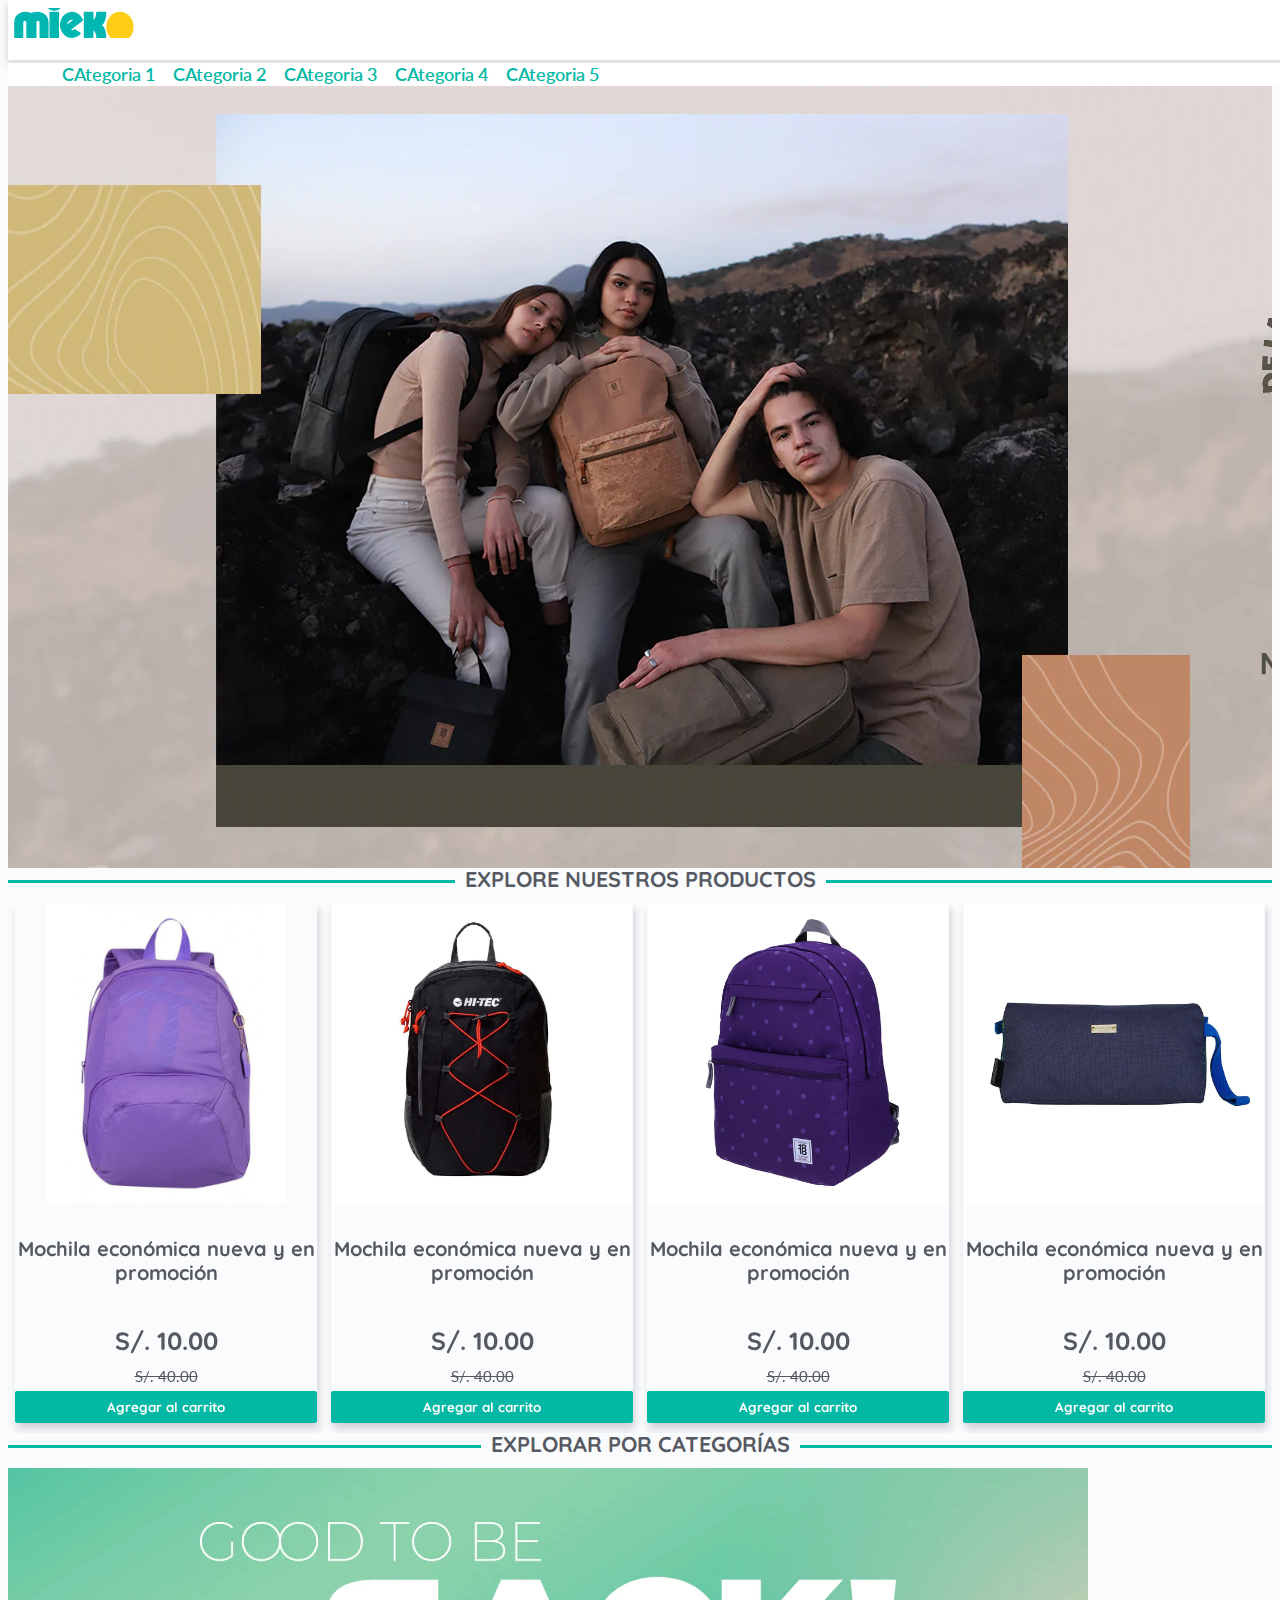
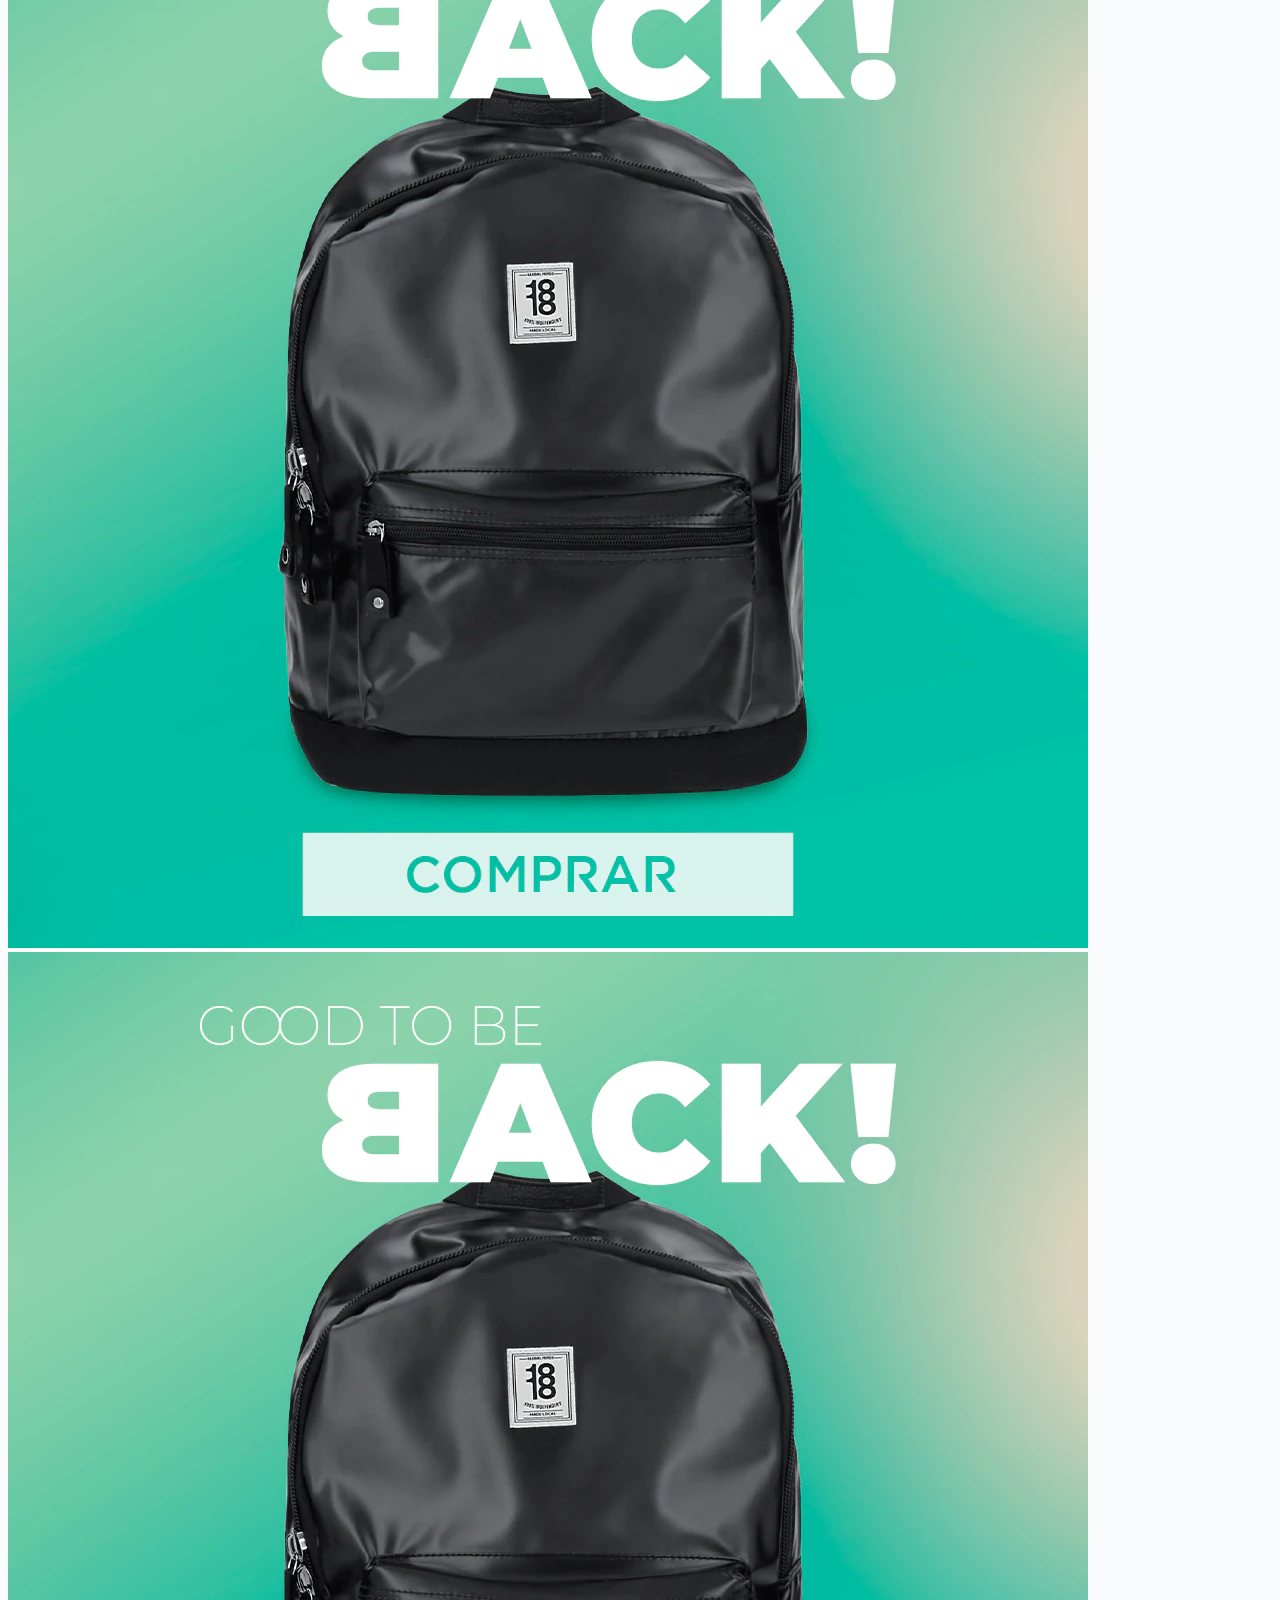
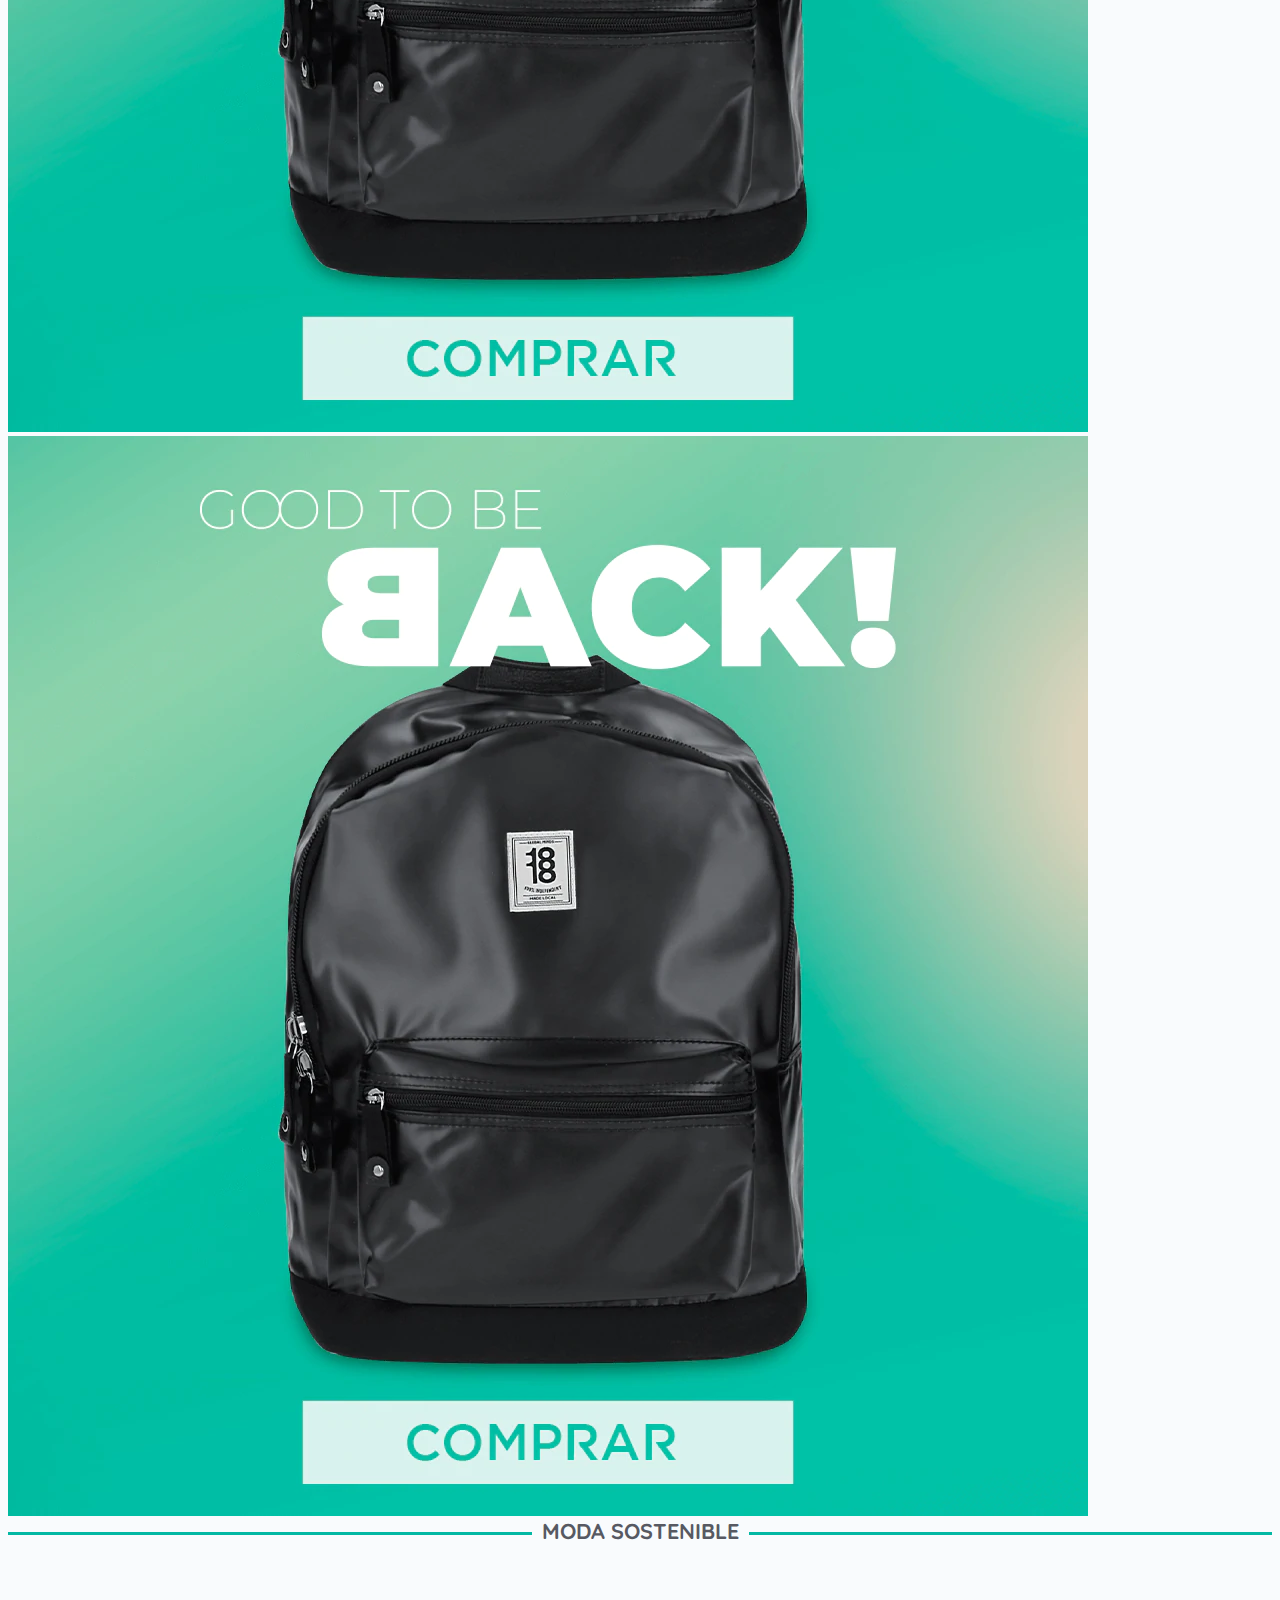
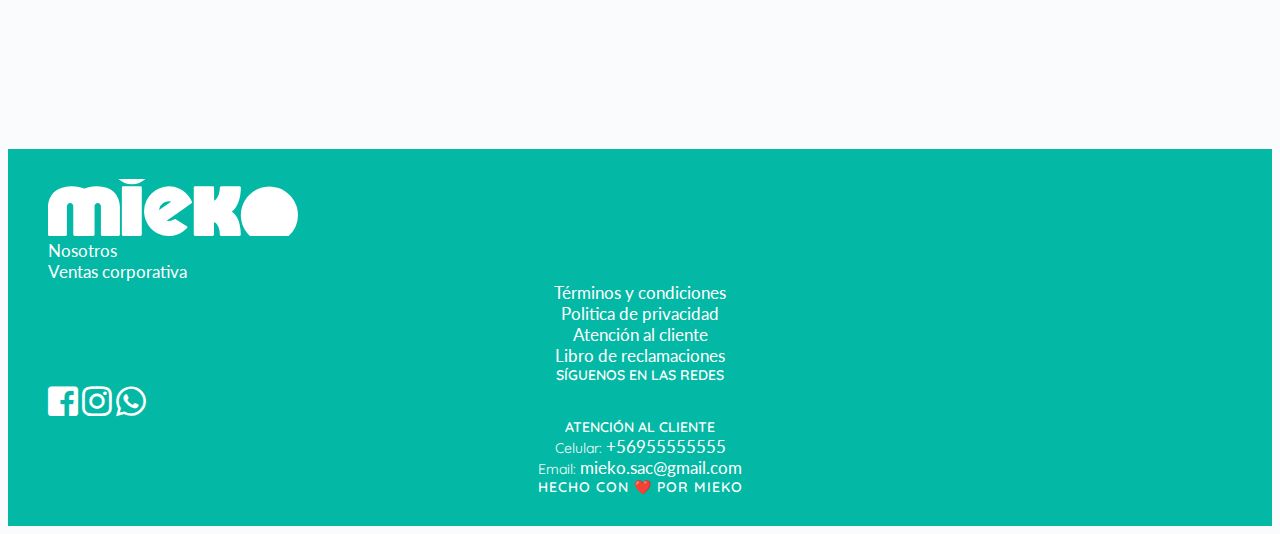
==== commit de817200: "last" ====
--- a/home.html
+++ b/home.html
@@ -10,7 +10,7 @@
       <script>
         WebFont.load({
           google: {"families":["Lato:300,400,700,900"]},
-          custom: {"families":["Flaticon", "Font Awesome 5 Solid", "Font Awesome 5 Regular", "Font Awesome 5 Brands", "simple-line-icons"], urls: ['/assets/css/fonts.css']},
+          custom: {"families":["Flaticon", "Font Awesome 5 Solid", "Font Awesome 5 Regular", "Font Awesome 5 Brands", "simple-line-icons"], urls: ['assets/css/fonts.css']},
           active: function() {
             sessionStorage.fonts = true;
           }
@@ -20,27 +20,92 @@
       <link rel="stylesheet" href="https://maxst.icons8.com/vue-static/landings/line-awesome/line-awesome/1.3.0/css/line-awesome.min.css">
       <link rel="stylesheet" href="assets/vendor/css/slick/slick.css">
       <link rel="stylesheet" href="assets/vendor/css/slick/slick-theme.css">      
-      <link rel="stylesheet" href="./assets/css/io.css?v=3">
+      <link rel="stylesheet" href="assets/css/theme.css?v=3">
     </head>
 
 
     <body>
 
       <header class="header-main">
-        <div class="logo-header">
-          <a href="home.html" class="logo">
-            <img src="assets/img/logo_mieko.svg" alt="Mieko logo" class="navbar-brand">
-          </a>
+        <div class="hidden-mobile">
+          <div class="row">
+            <div class="col-md-2">
+              <div class="logo-header ms-5">
+                <a href="home.html" class="logo">
+                  <img src="assets/img/logo_mieko.svg" alt="Mieko logo" class="logo-header-img navbar-brand">
+                </a>
+              </div>
+            </div>  
+
+            <div class="col-md-8">
+              <div class="category_desktop_header pt-3">
+              <ul class="jc_category_list">
+                <li class="jc_category_item"><a href="/">CAtegoria 1</a></li>
+                <li class="jc_category_item"><a href="/">CAtegoria 2</a></li>
+                <li class="jc_category_item"><a href="/">CAtegoria 3</a></li>
+                <li class="jc_category_item"><a href="/">CAtegoria 4</a></li>
+                <li class="jc_category_item"><a href="/">CAtegoria 5</a></li>
+              </ul>
+            </div>
+            </div>
+
+            <div class="col-md-2">
+              <div class="icons-header">
+                
+                <a href="/">
+                  <i class="las la-user fs-1"></i>
+                </a>
+
+                <a href="/">  
+                  <i class="las la-shopping-bag fs-1"></i>
+                </a>
+
+              </div>
+            </div>
+          </div>
         </div>
 
-        <div class="icons-header">
-          
-          <a>
-            <i class="fas fa-user"></i>
-          </a>
+        <div class="hidden-desktop">
+          <div class="row">
+            <div class="col-sm-3 col-md-3 col-3 px-4 py-3">
+              <a href="javascript:void(0)" onclick="toggle_side_menu()">
+                <i class="icon-menu align-middle fs-1"></i>
+              </a>
+            </div>
+            <div class="col-sm-6 col-md-6 col-6">
+              <center>
+              <div class="logo-header">
+                <a href="home.html" class="logo">
+                  <img src="assets/img/logo_mieko.svg" alt="Mieko logo" class="logo-header-img navbar-brand">
+                </a>
+              </div>
+              </center>
+            </div>
+            <div class="col-sm-3 col-md-3 col-3 px-4 py-3">
+              <a href="/" class="float-end">  
+                <i class="las la-shopping-bag"></i>
+              </a>
+            </div>
+          </div>
+
+          <div class="side-menu">
+            <ul class="jc_category_list">
+              <li class="jc_category_item">
+                <a href="/">sdfsdf</a>
+              </li>
+              <li class="jc_category_item">
+                <a href="/">sdfsdf</a>
+              </li>
+              <li class="jc_category_item">
+                <a href="/">sdfsdf</a>
+              </li>
+            </ul>
+          </div>
 
         </div>
       </header>
+
+
 
       <main class="content-main">
         
@@ -194,25 +259,47 @@
 
       </main>
 
-      <footer class="footer-main">
-          <div class="row">
-              <div class="col-md-4">
-                  Acerca de Mieko:
-              </div>
-              <div class="col-md-4">
-                  Información:
-              </div>
-              <div class="col-md-4">
-                  <center>Realiza tú pago de forma segura</center>
-              </div>                                
-          </div>
-          <center><span class="title-copyright">Hecho con ❤️ por Mieko</span></center>
-      </footer>
+      <footer class="footer-main px-5 py-5">
+          <div class="container-jc content-footer">
+            <div class="row">
+                <div class="col-md-4 mb-4">
+                    <a href="/"><img class="logo_footer" src="assets/img/logo_white.svg"></a>
+                    <br>
+                    <a class="footer-link" href="/">Nosotros</a>
+                    <br>
+                    <a class="footer-link" href="/">Ventas corporativa</a>
+                </div>
+
+                <div class="col-md-4">
+                  <center><a class="footer-link" href="/">Términos y condiciones</a></center>
+                  <center><a class="footer-link" href="/">Politica de privacidad</a></center>
+                  <center><a class="footer-link" href="/">Atención al cliente</a></center>
+                  <center><a class="footer-link" href="/">Libro de reclamaciones</a></center>
+                </div>
+
+                <div class="col-md-4">
+                    <center class="mb-2"><strong>SÍGUENOS EN LAS REDES</strong></center>
+                    <div class="d-flex justify-content-center gap-3">
+                      <a class="footer-link" href="https://facebook.com/"><i class="fab fa-facebook-square fa-2x"></i></a>
+                      <a class="footer-link" href="https://facebook.com/"><i class="fab fa-instagram fa-2x"></i></a>
+                      <a class="footer-link" href="https://facebook.com/"><i class="fab fa-whatsapp fa-2x"></i></a>
+                    </div>
+                    <center class="mb-2 mt-4"><strong>ATENCIÓN AL CLIENTE</strong></center>
+                    <div class="d-flex flex-column">
+                      <center><span>Celular: <a class="footer-link" href="tel:+56955555555">+56955555555</a></span></center>
+                      <center><span>Email: <a class="footer-link" href="mailto:mieko.sac@gmail.com">mieko.sac@gmail.com</a></span></center>
+                    </div>
+                </div> 
+
+            </div>
+            <center class="pt-4"><span class="title-copyright">Hecho con ❤️ por Mieko</span></center>
+          </div>
+        </footer>
 
       <script src="assets/vendor/js/jquery/jquery.3.2.1.min.js"></script>
       <script src="https://cdn.jsdelivr.net/npm/bootstrap@5.1.3/dist/js/bootstrap.bundle.min.js" integrity="sha384-ka7Sk0Gln4gmtz2MlQnikT1wXgYsOg+OMhuP+IlRH9sENBO0LRn5q+8nbTov4+1p" crossorigin="anonymous"></script>
       <script src="assets/vendor/js/slick.min.js"></script>      
-      <script src="/assets/js/io.js"></script>
+      <script src="assets/js/io.js"></script>
 
     </body>
   
--- a/assets/css/theme.css
+++ b/assets/css/theme.css
@@ -0,0 +1,637 @@
+/*!
+
+ =========================================================
+ * JCodigo Mieko template 
+ =========================================================
+
+ * The above copyright notice and this permission notice shall be included in all copies or substantial portions of the Software.
+
+[Table of contents]
+
+* Background
+* Typography
+* Layouts
+   + Body & Wrapper
+   + Main Header
+   + Sidebar
+* Layouts Color
+* Components
+   + Breadcrumbs
+   + Cards
+     - Card Stats
+     - Card Task
+     - Card States
+     - Card Posts
+     - Card Pricing
+     - Card Annoucement
+     - Card Profile
+     - Accordion
+   + Inputs
+   + Tables
+   + Navbars
+   + Navsearch
+   + Badges
+   + Dropdowns
+   + Charts
+   + Alerts
+   + Buttons
+   + Navtabs
+   + Popovers
+   + Progress
+   + Paginations
+   + Sliders
+   + Modals
+   + Timeline
+   + Maps
+   + Invoice
+   + Messages
+   + Tasks
+   + Settings
+* Plugins
+   + jQueryUI
+   + jQuery Scrollbar
+   + Css Animate
+   + Full Calendar
+   + SweetAlert
+   + Datatables
+
+* Responsive
+
+# [Color codes]
+
+body-text-color: #575962
+white-color: #ffffff
+black-color: #191919
+transparent-bg : transparent
+default-color : #282a3c
+primary-color : #177dff
+secondary-color : #716aca
+info-color : #36a3f7
+success-color : #35cd3a
+warning-color : #ffa534
+danger-color : #f3545d
+
+-------------------------------------------------------------------*/
+*:focus {
+  outline: 0 !important;
+  -webkit-box-shadow: none !important;
+  box-shadow: none !important;
+}
+
+/*   Typography    */
+@font-face {
+  font-family: "quicksand";
+  src: url("../../assets/fonts/Quicksand-VariableFont_wght.ttf");
+}
+* {
+  font-family: "quicksand";
+}
+
+body, h1, .h1, h2, .h2, h3, .h3, h4, .h4, h5, .h5, h6, .h6, p, .navbar, .brand, .btn-simple, .alert, a, .td-name, td, button.close {
+  -moz-osx-font-smoothing: grayscale;
+  -webkit-font-smoothing: antialiased;
+  font-family: "Lato", sans-serif;
+}
+
+body {
+  font-size: 14px;
+  color: #575962;
+}
+
+a {
+  color: #03B8A4;
+  text-decoration: none;
+}
+a:hover, a:focus {
+  color: #1269DB;
+}
+
+h1,
+.h1 {
+  font-size: 1.725rem;
+}
+
+h2,
+.h2 {
+  font-size: 1.35rem;
+}
+
+h3,
+.h3 {
+  font-size: 1.1625rem;
+}
+
+h4,
+.h4 {
+  font-size: 1.0375rem;
+}
+
+h5,
+.h5 {
+  font-size: 0.9125rem;
+}
+
+h6,
+.h6 {
+  font-size: 0.825rem;
+}
+
+p {
+  font-size: 14px;
+  line-height: 1.82;
+  margin-bottom: 1rem;
+  word-break: break-word;
+}
+
+h1, h2, h3, h4, h5, h6, .h1, .h2, .h3, .h4, .h5, .h6 {
+  line-height: 1.4;
+}
+h1 a, h2 a, h3 a, h4 a, h5 a, h6 a, .h1 a, .h2 a, .h3 a, .h4 a, .h5 a, .h6 a {
+  color: inherit;
+}
+
+small, .small {
+  font-size: 13px;
+}
+
+b, .b, strong, .strong {
+  font-weight: 600;
+}
+
+.page-pretitle {
+  letter-spacing: 0.08em;
+  text-transform: uppercase;
+  color: #95aac9;
+}
+
+.page-title {
+  font-size: 23px;
+  font-weight: 600;
+  color: #444444;
+  line-height: 30px;
+  margin-bottom: 20px;
+}
+
+.page-category {
+  color: #444444;
+  line-height: 1.8;
+  margin-bottom: 25px;
+}
+
+.text-primary, .text-primary a {
+  color: #03B8A4 !important;
+}
+.text-primary:hover, .text-primary a:hover {
+  color: #03B8A4 !important;
+}
+
+.text-secondary, .text-secondary a {
+  color: #FCCC16 !important;
+}
+.text-secondary:hover, .text-secondary a:hover {
+  color: #FCCC16 !important;
+}
+
+.text-info, .text-info a {
+  color: #48ABF7 !important;
+}
+.text-info:hover, .text-info a:hover {
+  color: #48ABF7 !important;
+}
+
+.text-success, .text-success a {
+  color: #31CE36 !important;
+}
+.text-success:hover, .text-success a:hover {
+  color: #31CE36 !important;
+}
+
+.text-warning, .text-warning a {
+  color: #FFAD46 !important;
+}
+.text-warning:hover, .text-warning a:hover {
+  color: #FFAD46 !important;
+}
+
+.text-danger, .text-danger a {
+  color: #F25961 !important;
+}
+.text-danger:hover, .text-danger a:hover {
+  color: #F25961 !important;
+}
+
+label {
+  color: #495057 !important;
+  font-size: 14px !important;
+}
+
+.text-small {
+  font-size: 11px;
+}
+
+.metric-value {
+  margin-bottom: 5px;
+  line-height: 1;
+  white-space: nowrap;
+}
+
+.metric-label {
+  font-size: 0.975rem;
+  font-weight: 500;
+  color: #686f76;
+  white-space: nowrap;
+  margin-bottom: 0;
+}
+
+/*   Font-weight    */
+.fw-light {
+  font-weight: 300 !important;
+}
+
+.fw-normal {
+  font-weight: 400 !important;
+}
+
+.fw-mediumbold {
+  font-weight: 400 !important;
+}
+
+.fw-bold {
+  font-weight: 600 !important;
+}
+
+.fw-extrabold {
+  font-weight: 700 !important;
+}
+
+.title-beetween-line {
+  width: 100%;
+  text-align: center;
+  border-bottom: 3px solid #03B8A4;
+  line-height: 0.1em;
+  margin: 10px 0 20px;
+}
+.title-beetween-line span {
+  background: #f9fbfd;
+  padding: 0 10px;
+}
+
+@media screen and (max-width: 430px) {
+  .title-beetween-line {
+    font-size: 14px;
+  }
+}
+/* 		Opacity  	*/
+.op-9 {
+  opacity: 0.9;
+}
+
+.op-8 {
+  opacity: 0.8;
+}
+
+.op-7 {
+  opacity: 0.7;
+}
+
+.op-6 {
+  opacity: 0.6;
+}
+
+.op-5 {
+  opacity: 0.5;
+}
+
+.op-4 {
+  opacity: 0.4;
+}
+
+.op-3 {
+  opacity: 0.3;
+}
+
+.header-main {
+  top: 0px;
+  position: fixed;
+  width: 100%;
+  box-shadow: -1px 4px 7px 0px #79787842;
+  z-index: 10;
+  background: #ffffff;
+  height: 60px;
+}
+
+.logo-header-img {
+  width: 130px;
+}
+
+.category_desktop_header ul li {
+  font-size: 18px;
+  margin-left: 14px;
+  display: inline-block;
+}
+.category_desktop_header ul li a {
+  color: #03B8A4;
+  font-weight: 600;
+}
+.category_desktop_header ul li a:hover {
+  color: #FCCC16;
+}
+
+.jc_category_list {
+  background: #ffffff;
+}
+
+.side-menu {
+  transition: 1s;
+  height: 100%;
+  margin-top: -2px;
+  box-shadow: -1px 4px 7px 0px #79787842;
+  margin-left: -80%;
+  width: 80%;
+  background: #ffffff;
+}
+.side-menu ul {
+  padding-left: 0;
+}
+.side-menu ul .jc_category_item {
+  list-style-type: none;
+  border-top: 1px solid #cac1c1;
+  padding-bottom: 10px;
+  padding-top: 10px;
+}
+.side-menu ul .jc_category_item a {
+  padding-left: 25px;
+  color: #03B8A4;
+  font-weight: 600;
+  font-size: 18px;
+}
+.side-menu ul .jc_category_item a:hover {
+  color: #FCCC16;
+}
+
+.side-menu.active {
+  margin-left: 0;
+  transition: 1s;
+}
+
+.icons-header {
+  padding-top: 0.6rem;
+}
+
+.footer-main {
+  background: #03B8A4;
+  margin-top: 40px;
+  padding-top: 30px;
+  padding-bottom: 30px;
+  color: #ffffff;
+}
+.footer-main .title-copyright {
+  font-size: 14px;
+  font-weight: 600;
+  text-transform: uppercase;
+  letter-spacing: 1px;
+  margin-bottom: 20px;
+}
+
+.content-footer {
+  padding: 0 40px;
+}
+
+.logo_footer {
+  width: 250px;
+}
+
+.footer-link {
+  color: #ffffff;
+  font-size: 17px;
+}
+.footer-link:hover {
+  color: #FCCC16;
+}
+
+html, body {
+  max-width: 100%;
+  overflow-x: hidden;
+}
+
+body {
+  min-height: 100vh;
+  position: relative;
+  background: #f9fbfd;
+}
+
+p {
+  padding-top: 0px;
+  padding-bottom: 0px;
+  margin-top: 0px;
+  margin-bottom: 0px;
+}
+
+.content-main {
+  margin-top: 60px;
+}
+
+.container-jc {
+  max-width: 1480px;
+  margin-left: auto;
+  margin-right: auto;
+}
+
+@media screen and (max-width: 840px) {
+  .category-banner {
+    margin-top: 5px;
+  }
+}
+@media screen and (min-width: 430px) {
+  .container-center {
+    max-width: 800px;
+  }
+}
+@media (min-width: 430px) {
+  .hidden-desktop {
+    display: none !important;
+  }
+}
+@media (max-width: 430px) {
+  .hidden-mobile {
+    display: none !important;
+  }
+}
+.banner-home .mobile {
+  display: none;
+}
+.banner-home .desktop {
+  display: block;
+}
+
+@media screen and (max-width: 430px) {
+  .banner-home .mobile {
+    display: block;
+  }
+  .banner-home .desktop {
+    display: none;
+  }
+}
+.card-product {
+  margin: 0 0.5em;
+  margin-bottom: 10px;
+  box-shadow: 2px 6px 8px 0 rgba(22, 22, 26, 0.18);
+  border: none;
+  overflow: hidden;
+}
+.card-product .card-title-product {
+  text-align: center;
+  font-size: 20px;
+  line-height: 1.2;
+  font-weight: bold;
+  font-family: "quicksand";
+}
+.card-product .content-image-card {
+  height: 300px;
+  position: relative;
+}
+.card-product .content-image-card .img-product {
+  max-width: 300px;
+  max-height: 300px;
+  overflow: auto;
+  margin: auto;
+  position: absolute;
+  top: 0;
+  left: 0;
+  bottom: 0;
+  right: 0;
+}
+.card-product .card-price-sale {
+  font-weight: bold;
+  font-size: 25px;
+  font-family: "quicksand";
+  text-align: center;
+}
+.card-product .card-list-sale {
+  text-align: center;
+  font-size: 15px;
+  text-decoration: line-through;
+}
+.card-product .btn-card-product {
+  border-radius: 2px;
+  padding-top: 8px;
+  padding-bottom: 8px;
+  width: 100%;
+  color: white;
+  border: none;
+  background-color: #03B8A4;
+  font-weight: bold;
+}
+
+.card-product:focus {
+  box-shadow: 0 0 0 0.2rem rgba(0, 123, 255, 0.5);
+}
+
+@media screen and (max-width: 430px) {
+  .content-image-card {
+    height: 210px !important;
+  }
+  .content-image-card .img-product {
+    max-width: 210px !important;
+    max-height: 210px !important;
+  }
+}
+@media screen and (max-width: 840px) {
+  .content-image-card {
+    height: 260px !important;
+  }
+  .content-image-card .img-product {
+    max-width: 260px !important;
+    max-height: 260px !important;
+  }
+}
+.title-detail-product {
+  font-size: 1.5rem;
+  font-weight: 700;
+  margin-bottom: 1rem;
+}
+
+.sku-detail-product {
+  font-style: oblique;
+}
+
+.img-main-detail-product {
+  width: 100%;
+}
+
+.list-small-img {
+  display: flex;
+  flex-wrap: wrap;
+  gap: 10px;
+  justify-content: center;
+}
+
+.img-small-content {
+  cursor: pointer;
+}
+
+.img-small {
+  width: 60px;
+  height: 100%;
+}
+
+.price-sale {
+  font-size: 1.7rem;
+}
+
+.price-list {
+  font-size: 1rem;
+}
+
+.btn-add-product {
+  margin-top: 10px;
+  background: #03B8A4;
+  border: none;
+  color: #fff;
+  font-size: 1.2rem;
+  padding: 0.5rem 1rem;
+  border-radius: 5px;
+  cursor: pointer;
+}
+
+.input-product-quantity {
+  width: 50%;
+  height: 40px;
+  border: 1px solid #ccc;
+  border-radius: 5px;
+  text-align: center;
+  padding: 5px;
+}
+
+.content-quantity {
+  display: flex;
+  flex-wrap: wrap;
+  align-items: center;
+  gap: 10px;
+}
+
+.icon-information-ecommerce {
+  margin-right: 10px;
+}
+
+@media screen and (max-width: 430px) {
+  .title-detail-product {
+    text-align: center;
+  }
+
+  .sku-detail-product {
+    text-align: center;
+  }
+
+  .price-sale {
+    margin-top: 20px;
+    text-align: center;
+  }
+
+  .price-list {
+    text-align: center;
+    font-style: oblique;
+  }
+}
+
+/*# sourceMappingURL=theme.css.map */
